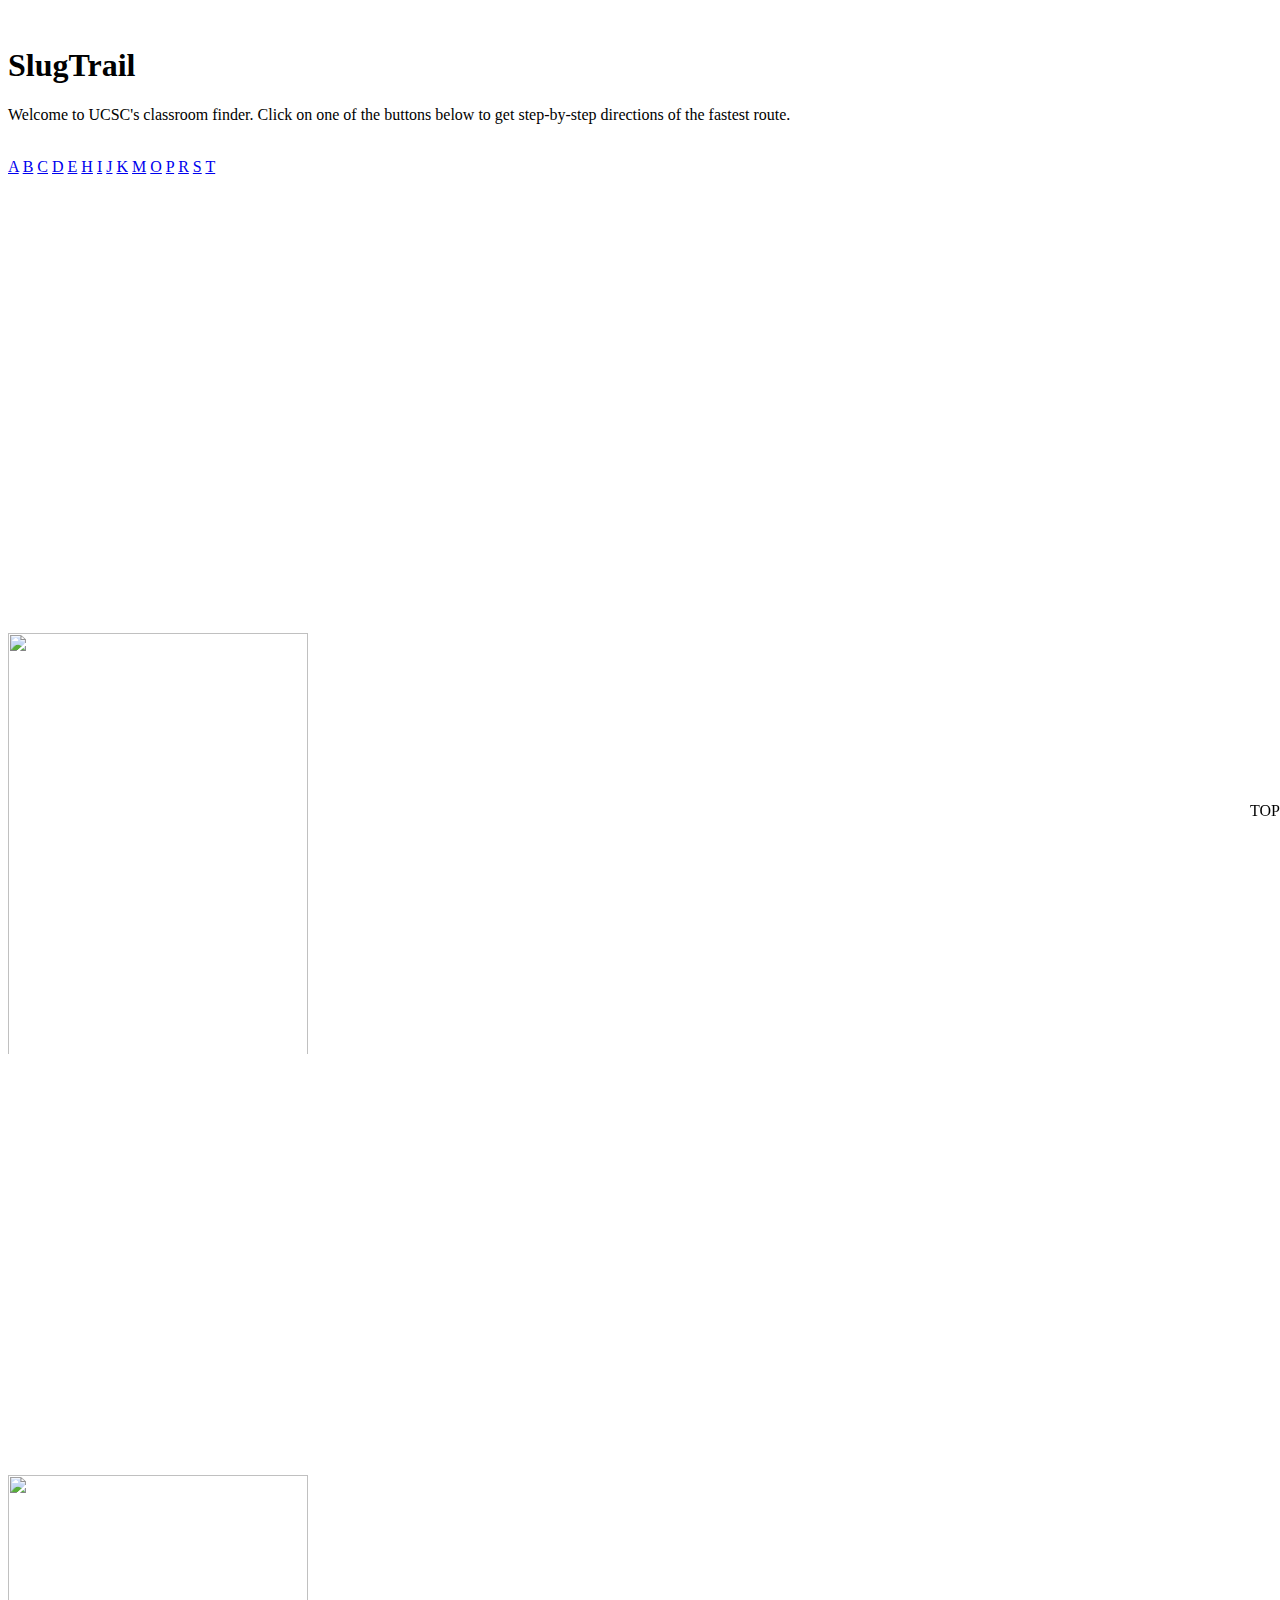
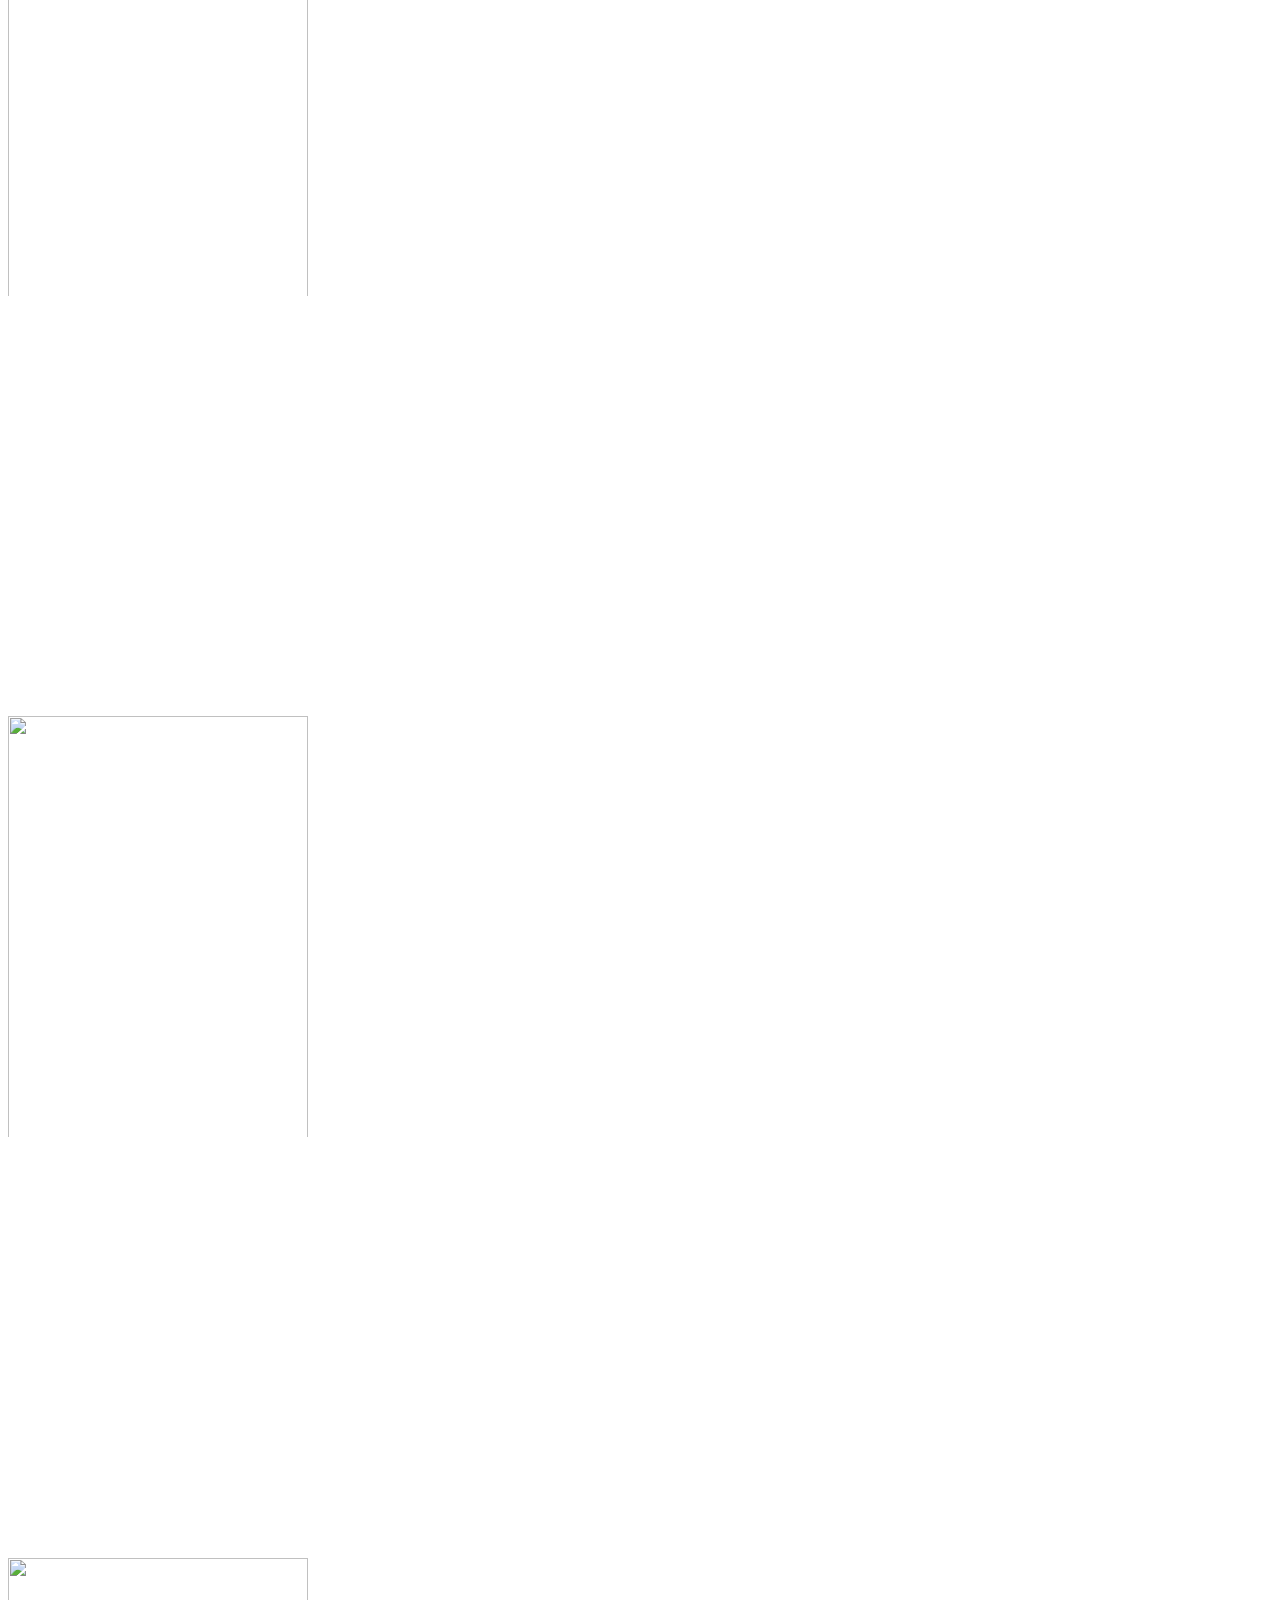
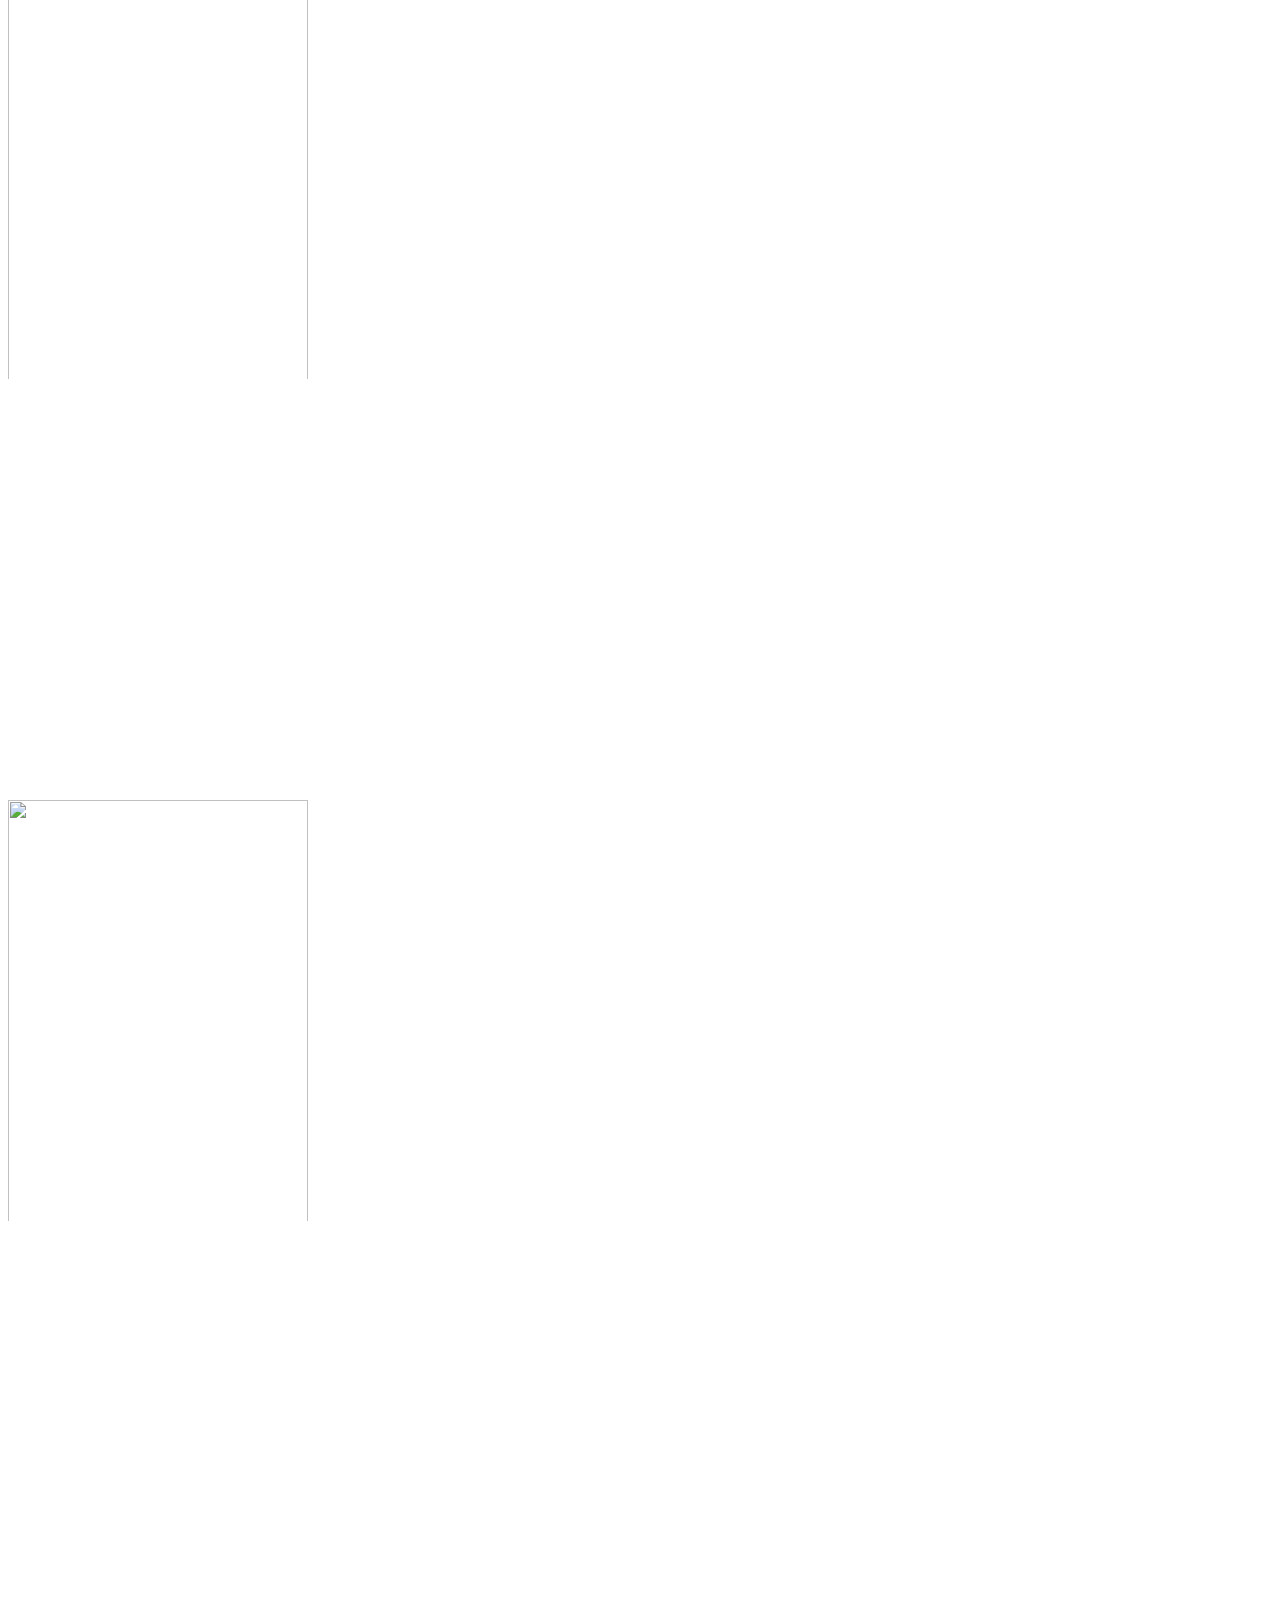
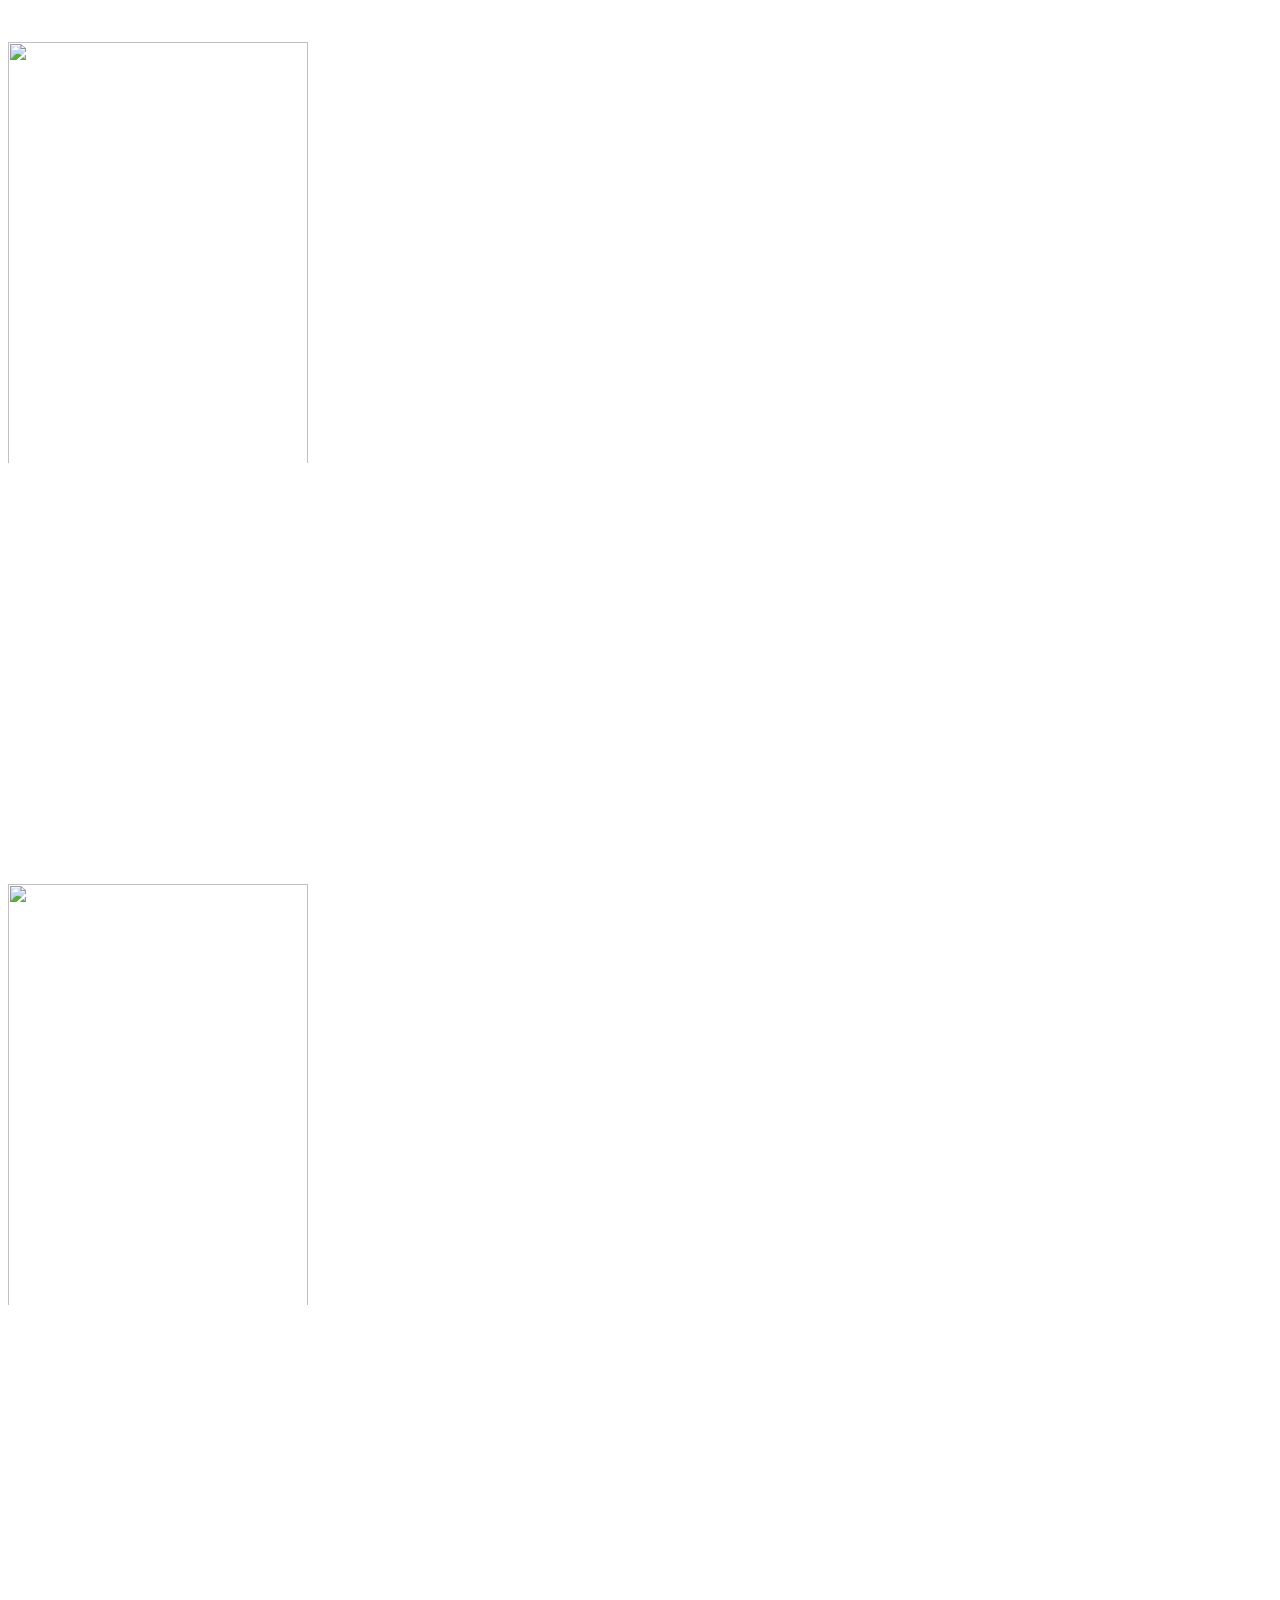
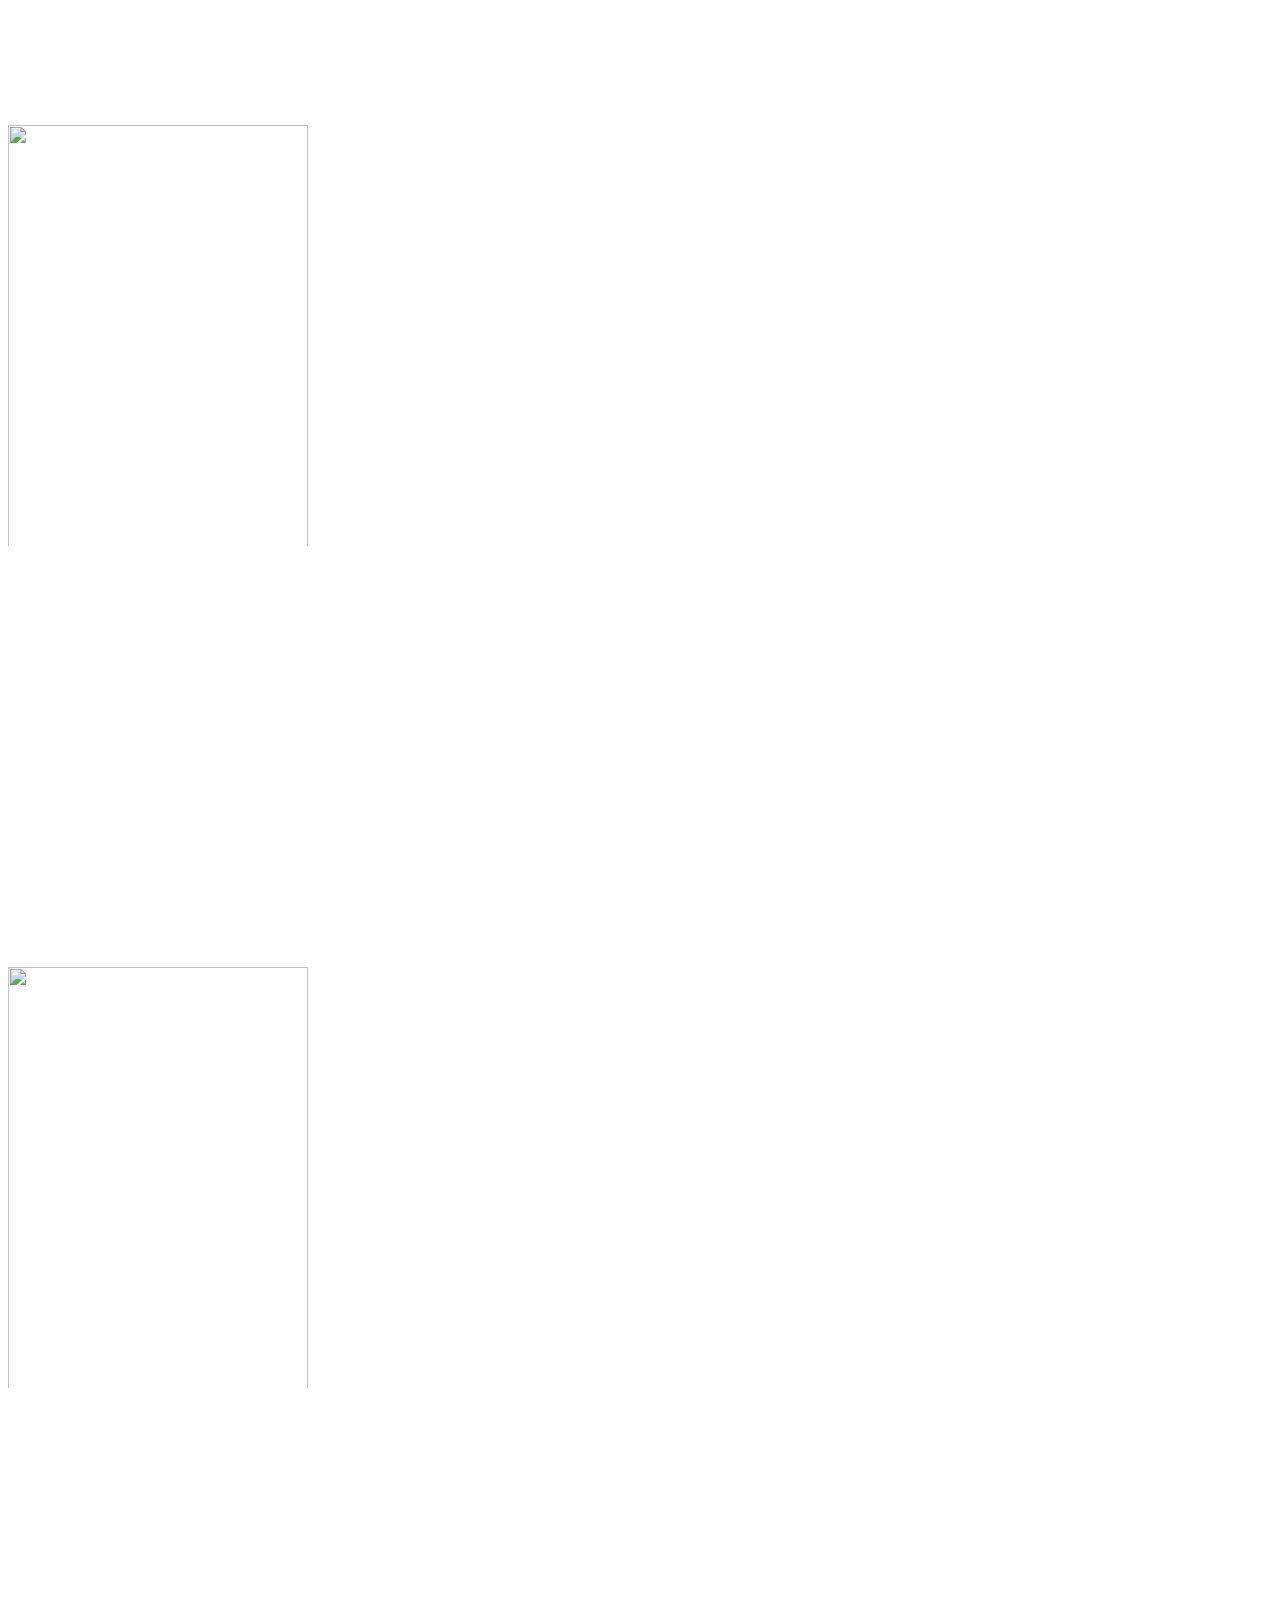
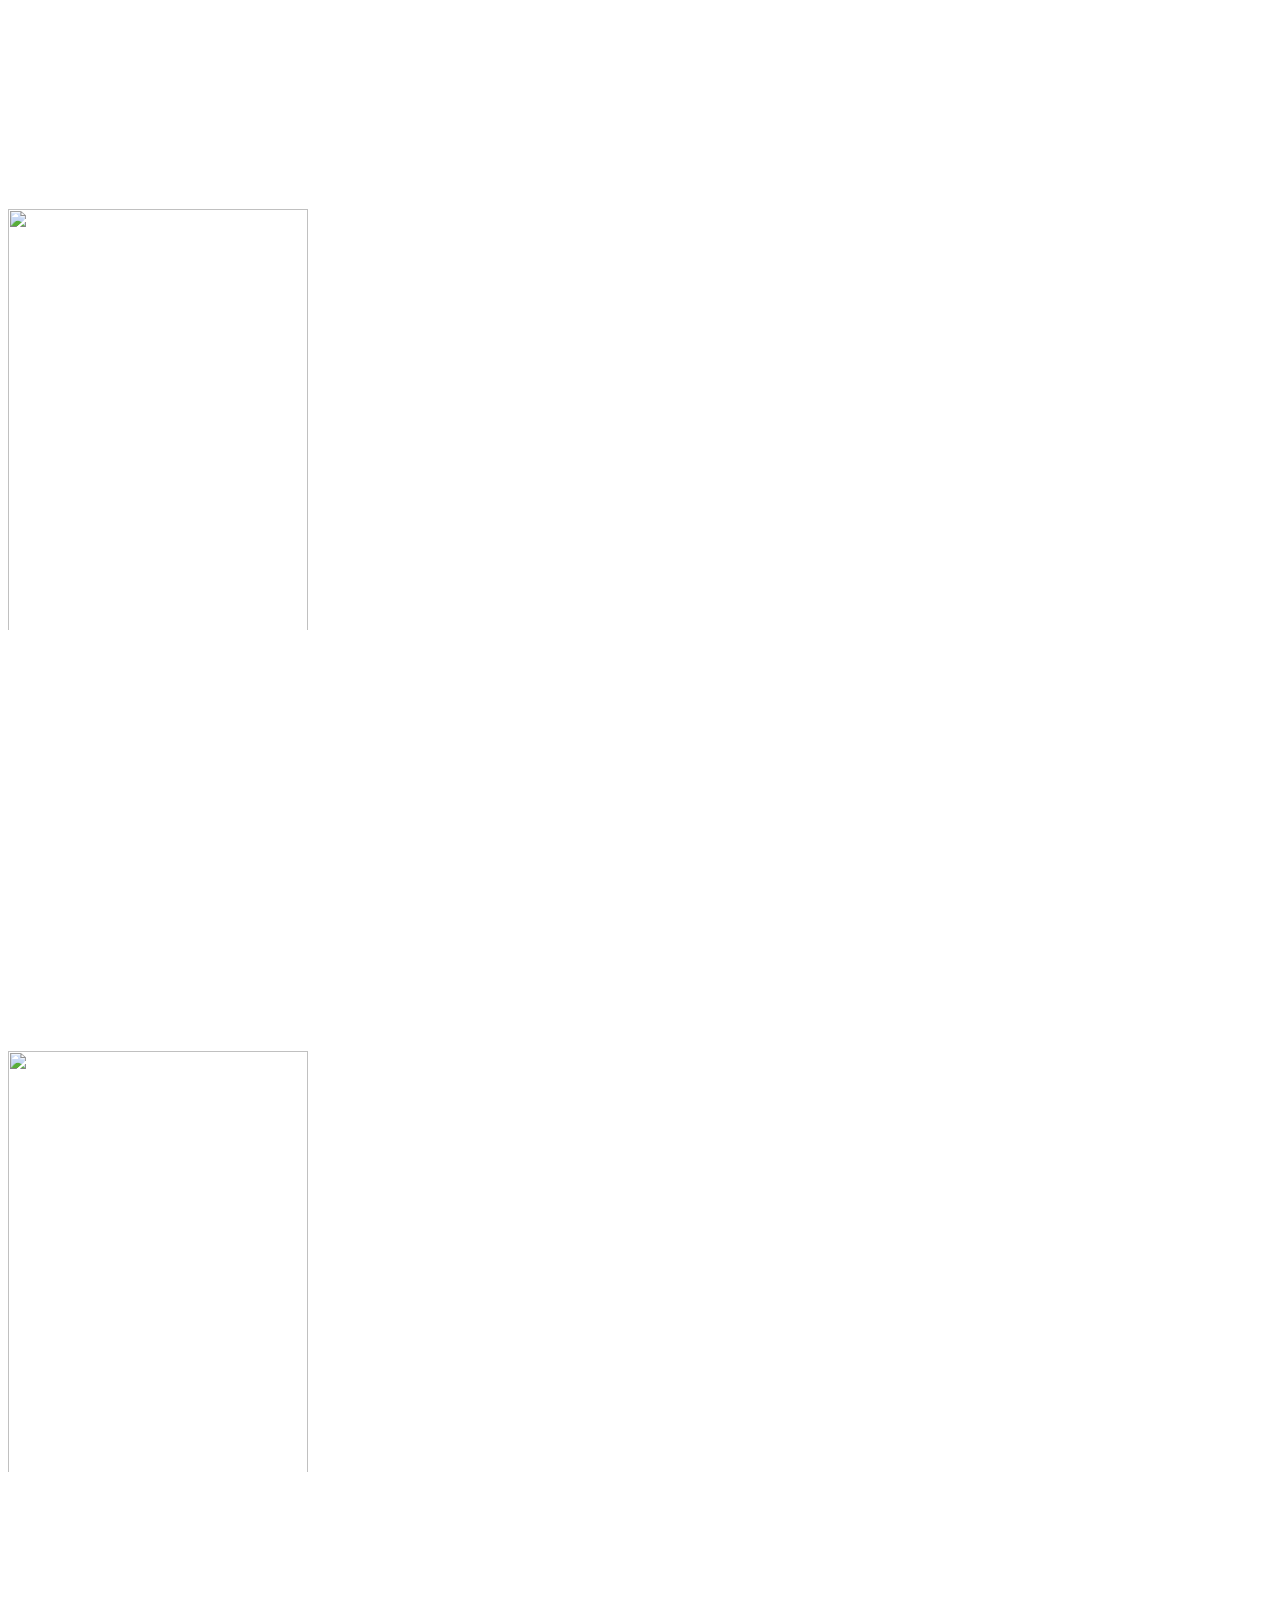
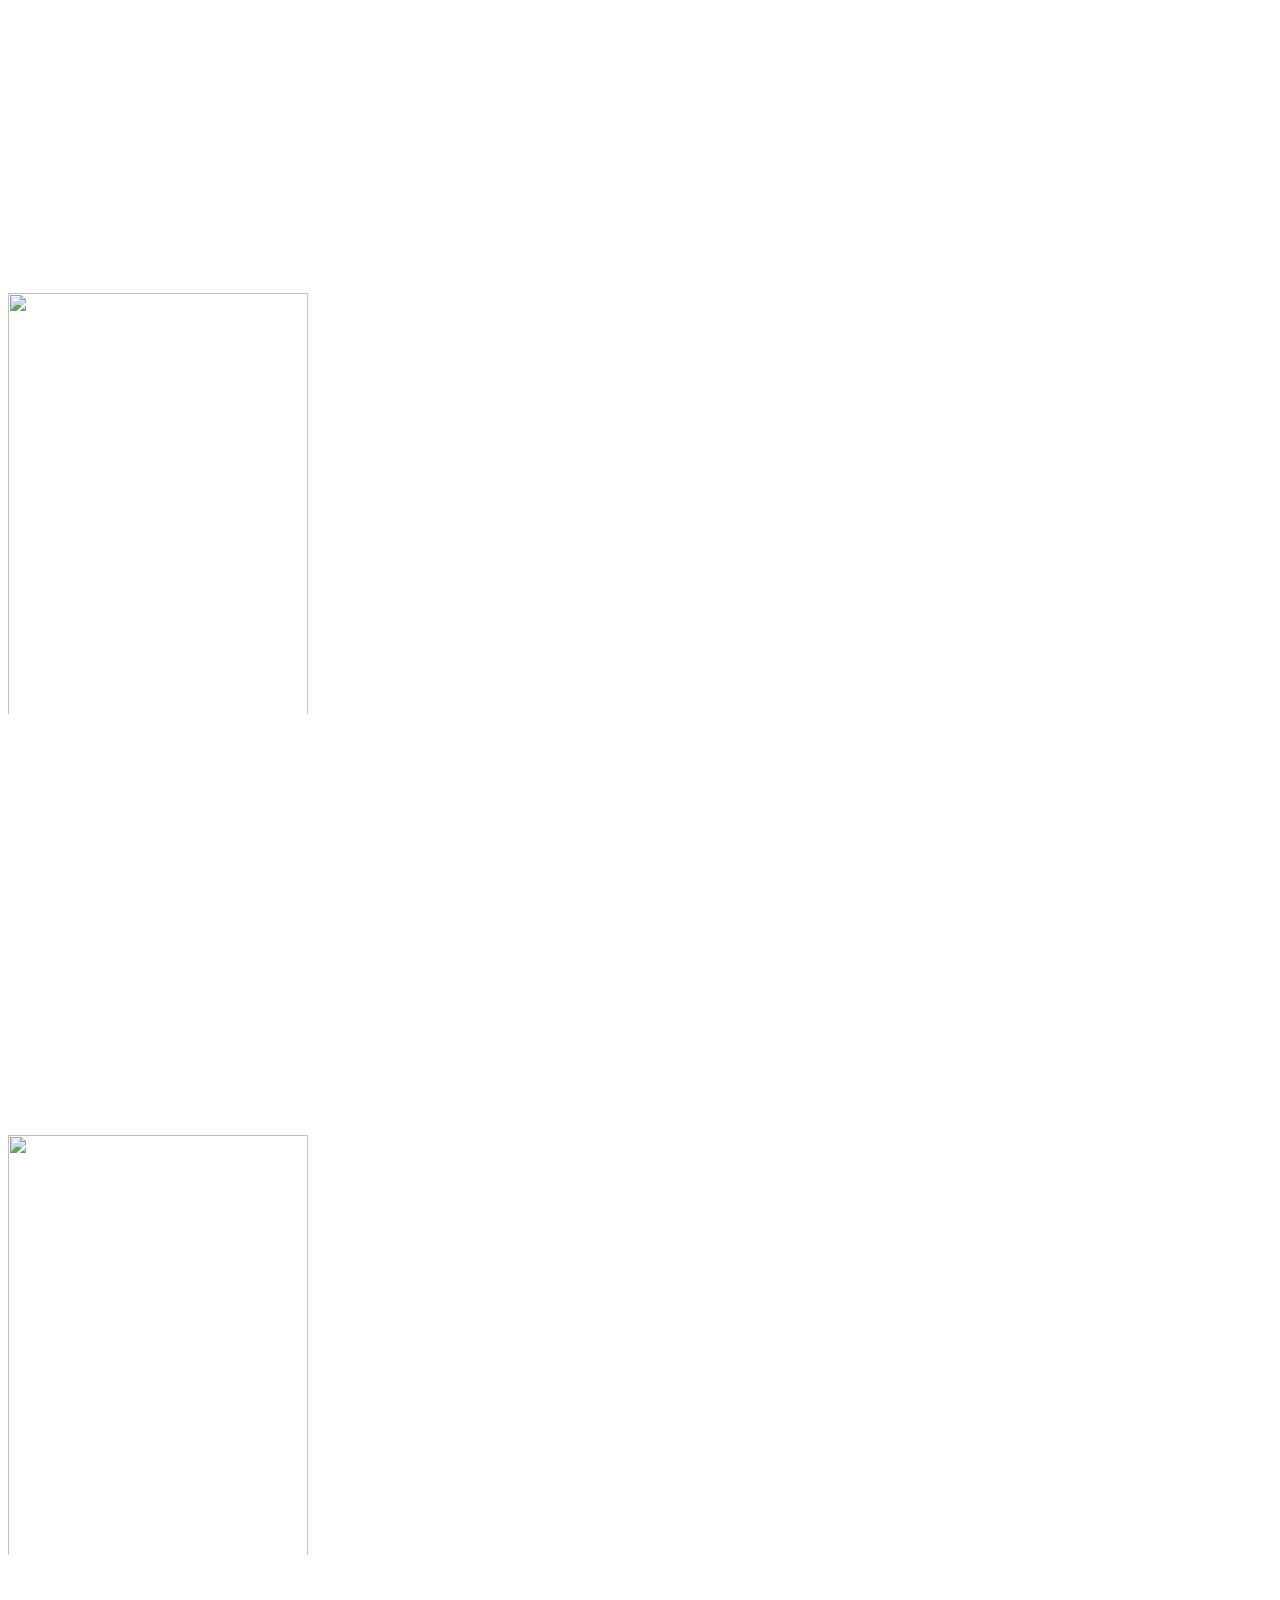
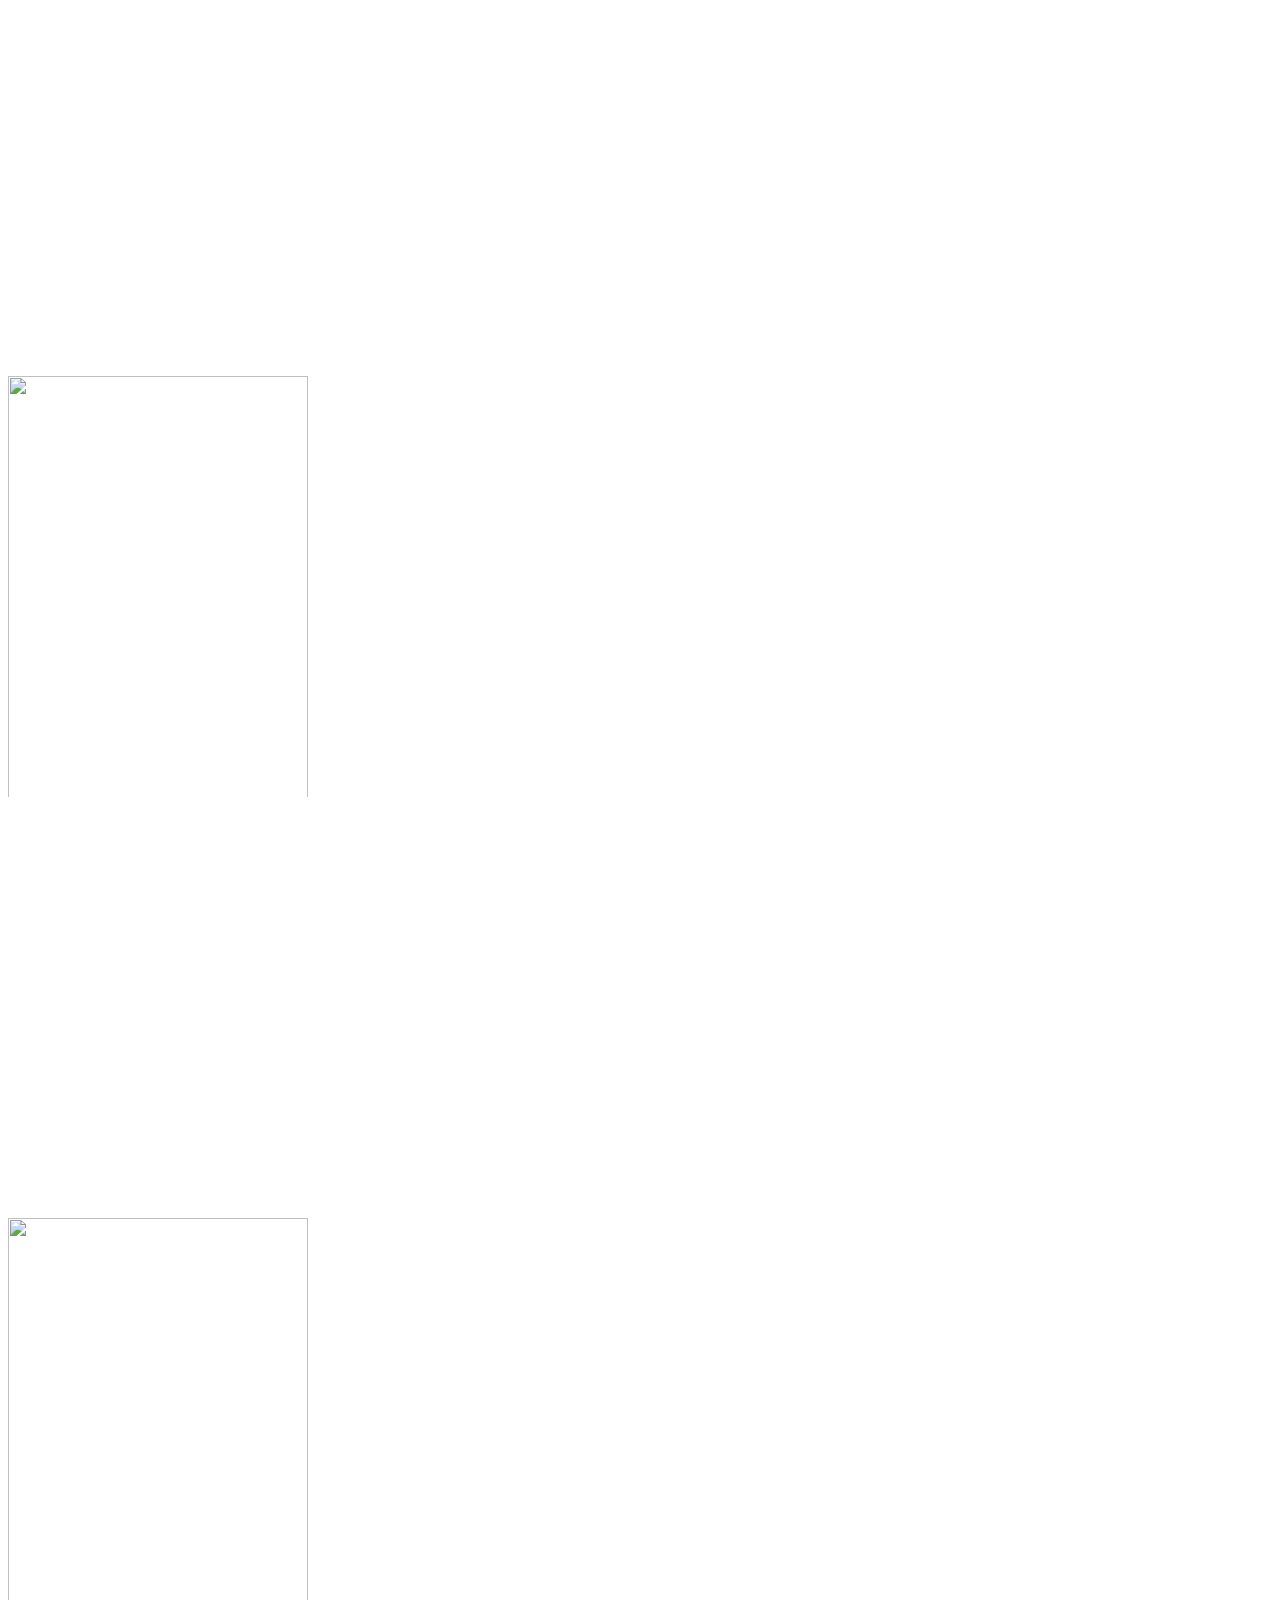
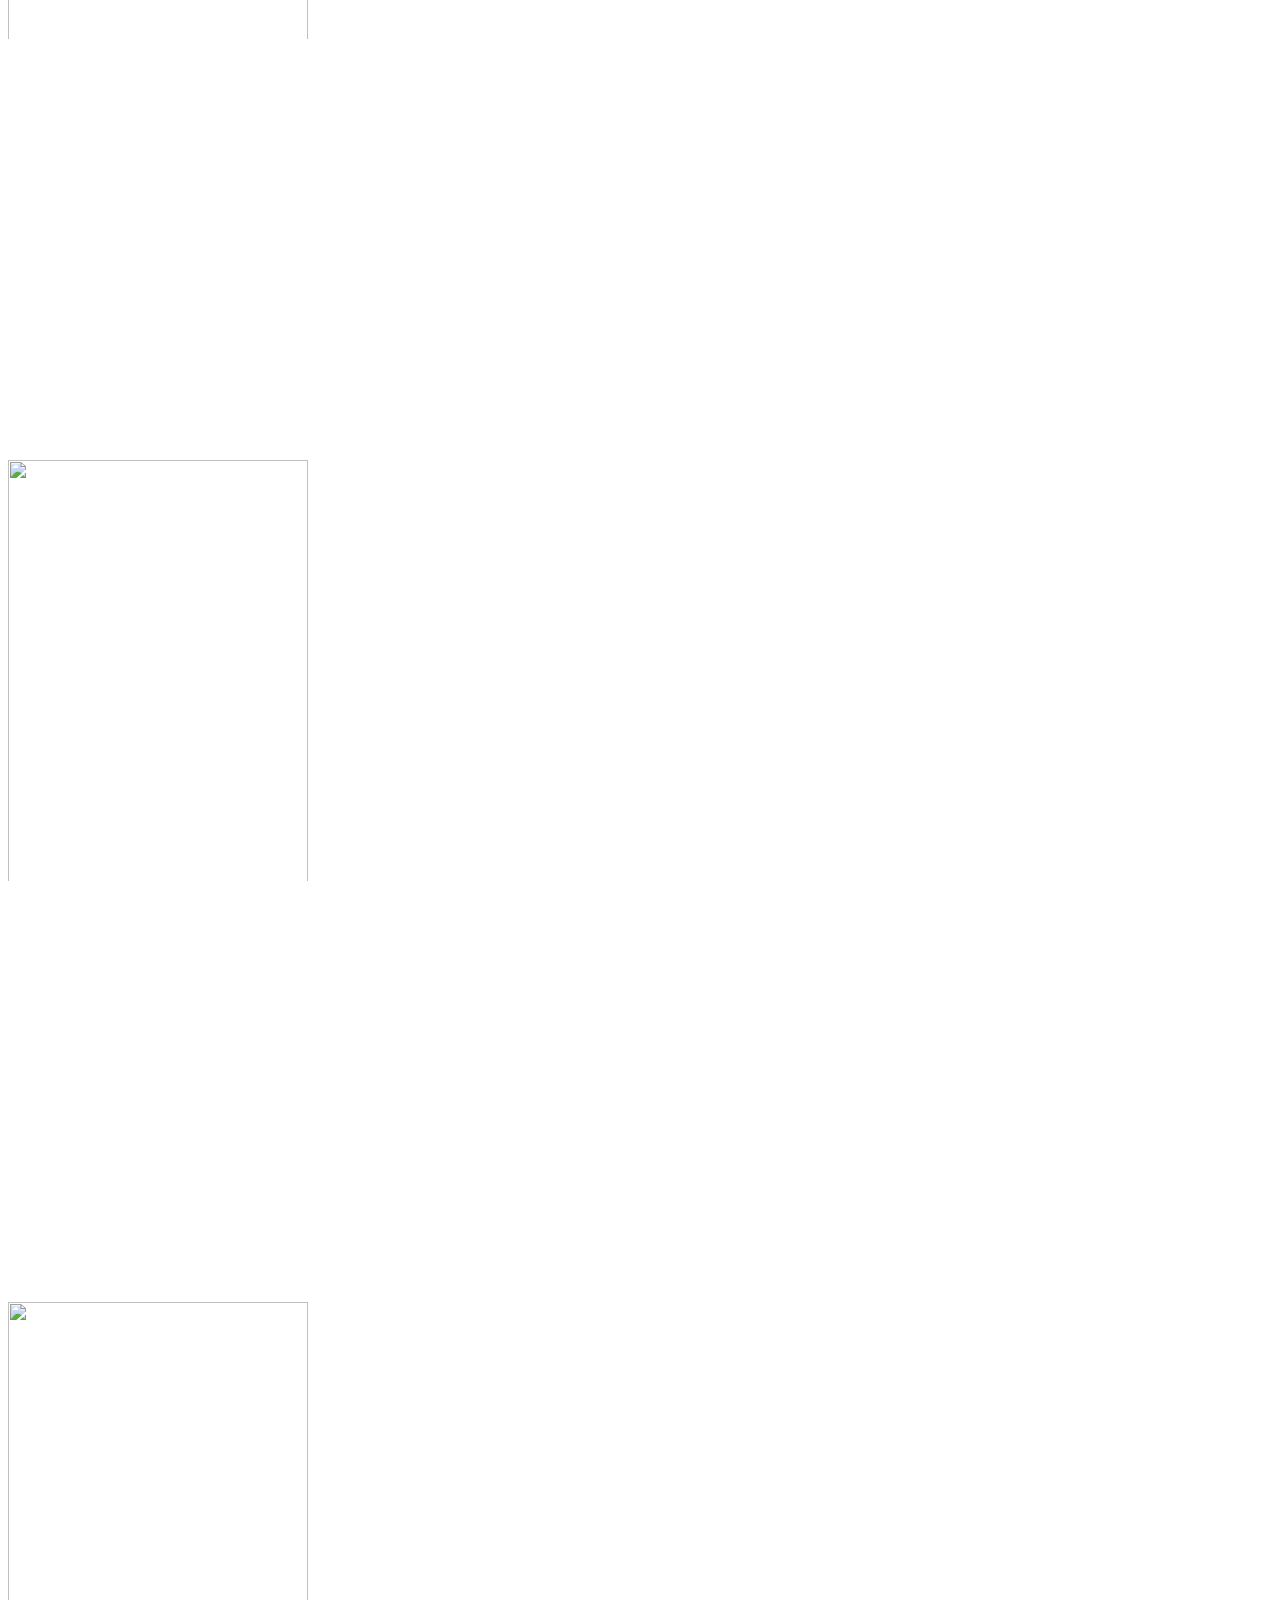
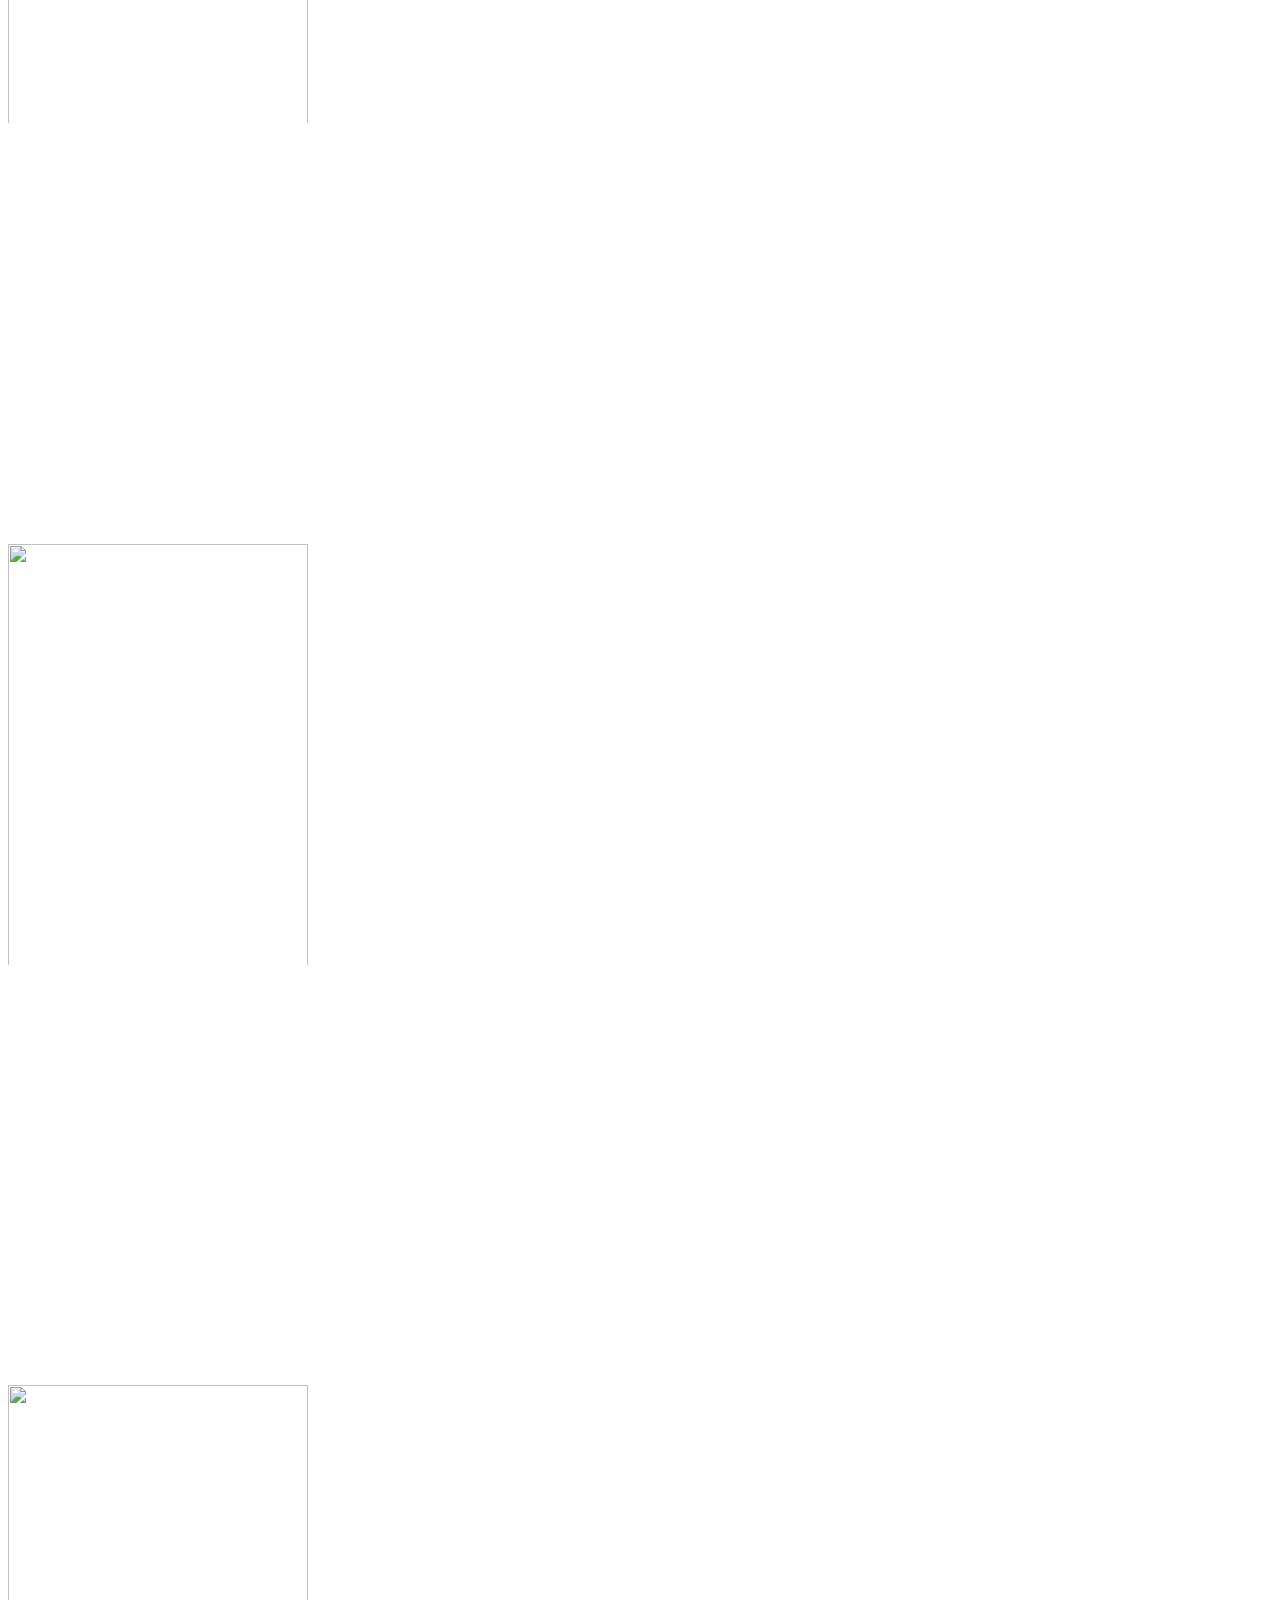
==== Code/index.html @ 0ca3f4ad "Rename index.html to Code/index.html" ====
<html> 
    <head>
        <link rel="stylesheet" href="stupid.css" type="text/css" />        
        <title>SlugTrail</title>
        
        <style>
            #to-top{
                position:fixed;
                bottom: 5em;
                right: 0em;
            }
            .frame{
                height: auto;
                width: 300px;
                position: relative;
                padding-bottom: 66.6%;
                overflow: hidden;
            }
            
            img{
                position:absolute;
                top: 100%; bottom: 100%;
                margin: auto;
                width: 100%;
                height: auto;
            }
        </style>
    </head>
    
    <body>
        <div class="header">
            <br/>
        <div class="center"> <h1>SlugTrail</h1>
            <p class="center"> Welcome to UCSC's classroom finder. Click on one of the buttons
                below to get step-by-step directions of the fastest route.</p><br/> 
        </div>
            <div class ="border">
                <div class ="center padded">
            <a href="#A" class="btn yellow rounded">A</a> 
            <a href="#B" class="btn yellow rounded">B</a>
            <a href="#C" class="btn yellow rounded">C</a>
            <a href="#D" class="btn yellow rounded">D</a>
            <a href="#E" class="btn yellow rounded">E</a>
            <a href="#H" class="btn yellow rounded">H</a>
            <a href="#I" class="btn yellow rounded">I</a>
            <a href="#J" class="btn yellow rounded">J</a>
            <a href="#K" class="btn yellow rounded">K</a>
            <a href="#M" class="btn yellow rounded">M</a>
            <a href="#O" class="btn yellow rounded">O</a>
            <a href="#P" class="btn yellow rounded">P</a>
            <a href="#R" class="btn yellow rounded">R</a>
            <a href="#S" class="btn yellow rounded">S</a>
            <a href="#T" class="btn yellow rounded">T</a>
                </div>
            </div>
        </div>
        <br/><br/>
        
        
  </ul>
 
  
  <div class="center">
   <a name="A">
       <a class="btn blue rounded center" > <div class="frame"> <img src ="slugtrail-colleges and departments/arcenter.jpg"></div></a>
   <a name="B">
       <a class="btn blue rounded center" > <div class="frame"> <img src ="slugtrail-colleges and departments/baskinaud.jpg"></div></a>
       <a class="btn blue rounded center" > <div class="frame"> <img src ="slugtrail-colleges and departments/baytree.jpg"></div></a>
       <a class="btn blue rounded center" > <div class="frame"> <img src ="slugtrail-colleges and departments/biomedical.jpg"></div> </a>
   <a name="C">
       <a class="btn blue rounded center" > <div class="frame"> <img src ="slugtrail-colleges and departments/clarkkerrhall.jpg"></div></a>
       <a class="btn blue rounded center" >  <div class="frame"><img src ="slugtrail-colleges and departments/classroomunit.jpg"></div></a>
       <a class="btn blue rounded center" >  <div class="frame"><img src ="slugtrail-colleges and departments/cowell.jpg"></div></a>
       <a class="btn blue rounded center" >  <div class="frame"><img src ="slugtrail-colleges and departments/crown.jpg"></div></a>
   <a name="D">
       <a class="btn blue rounded center" >  <div class="frame"><img src ="slugtrail-colleges and departments/UCSC_DARC.jpg"></div></a>
   <a name="E">
       <a class="btn blue rounded center" >  <div class="frame"><img src ="slugtrail-colleges and departments/E2.jpg"></div></a>
       <a class="btn blue rounded center" >  <div class="frame"><img src ="slugtrail-colleges and departments/earthandmarine.jpg"></div></a>
       <a class="btn blue rounded center" >  <div class="frame"><img src ="slugtrail-colleges and departments/elenabaskin.jpg"></div></a>
   <a name="H">
       <a class="btn blue rounded center" > <div class="frame"> <img src ="slugtrail-colleges and departments/UCSC-Humanities.jpg"></div></a>
   <a name="I">
       <a class="btn blue rounded center" >  <div class="frame"><img src ="slugtrail-colleges and departments/interdisciplinary.jpg" ></div></a>
   <a name="J">
   <a name="K">
       <a class="btn blue rounded center" href="kresge.html" > <div class="frame"><img src ="slugtrail-colleges and departments/kresge.jpg"></div></a>
   <a name="M">
       <a class="btn blue rounded center" > <div class="frame"><img src ="slugtrail-colleges and departments/mchenry.jpg"></div></a>
       <a class="btn blue rounded center" > <div class="frame"> <img src ="slugtrail-colleges and departments/merrill.jpg"></div></a>
       <a class="btn blue rounded center" >  <div class="frame"><img src ="slugtrail-colleges and departments/mediatheater.jpg"></div></a>
       <a class="btn blue rounded center" >  <div class="frame"><img src ="slugtrail-colleges and departments/musiccenter.jpg"></div></a>
   <a name="O">
       <a class="btn blue rounded center" href="Oakes.html" > <div class="frame"><img src ="slugtrail-colleges and departments/oakes.jpg"></div></a>  
       <a class="btn blue rounded center" >  <div class="frame"><img src ="slugtrail-colleges and departments/opersmulti.jpg"></div></a>
   <a name ="P">
       <a class="btn blue rounded center" >  <div class="frame"><img src ="slugtrail-colleges and departments/physicalsciences.jpg"></div></a>
       <a class="btn blue rounded center" >  <div class="frame"><img src ="slugtrail-colleges and departments/porter.jpg"></div></a>
   <a name="R">
       <a class="btn blue rounded center" >  <div class="frame"><img src ="slugtrail-colleges and departments/rachelcarson.jpg"></div></a>
   <a name="S">
       <a class="btn blue rounded center" >  <div class="frame"><img src ="slugtrail-colleges and departments/sinsheimer.jpg"></div></a>
       <a class="btn blue rounded center" >  <div class="frame"><img src ="slugtrail-colleges and departments/socsci.jpg"></div></a>
       <a class="btn blue rounded center" >  <div class="frame"><img src ="slugtrail-colleges and departments/stevenson.jpg"></div></a>
   <a name="T">
       <a class="btn blue rounded center" >  <div class="frame"><img src ="slugtrail-colleges and departments/theaterarts.jpg"></div></a>
       <a class="btn blue rounded center" >  <div class="frame"><img src ="slugtrail-colleges and departments/thimannlab.jpg"></div></a>
       <a class="btn blue rounded center" >  <div class="frame"><img src ="slugtrail-colleges and departments/thimannlecture.jpg"></div></a>
  <a class="btn white padded" id="to-top" onclick="goTop()"><i class ="fa fa-angle-double-up fa-5x"></i>TOP</a>
   </div>
 
      
  
  <script>
      function goTop(){
          scroll(0,0);
      }
  </script>
   
    </body>

</html>
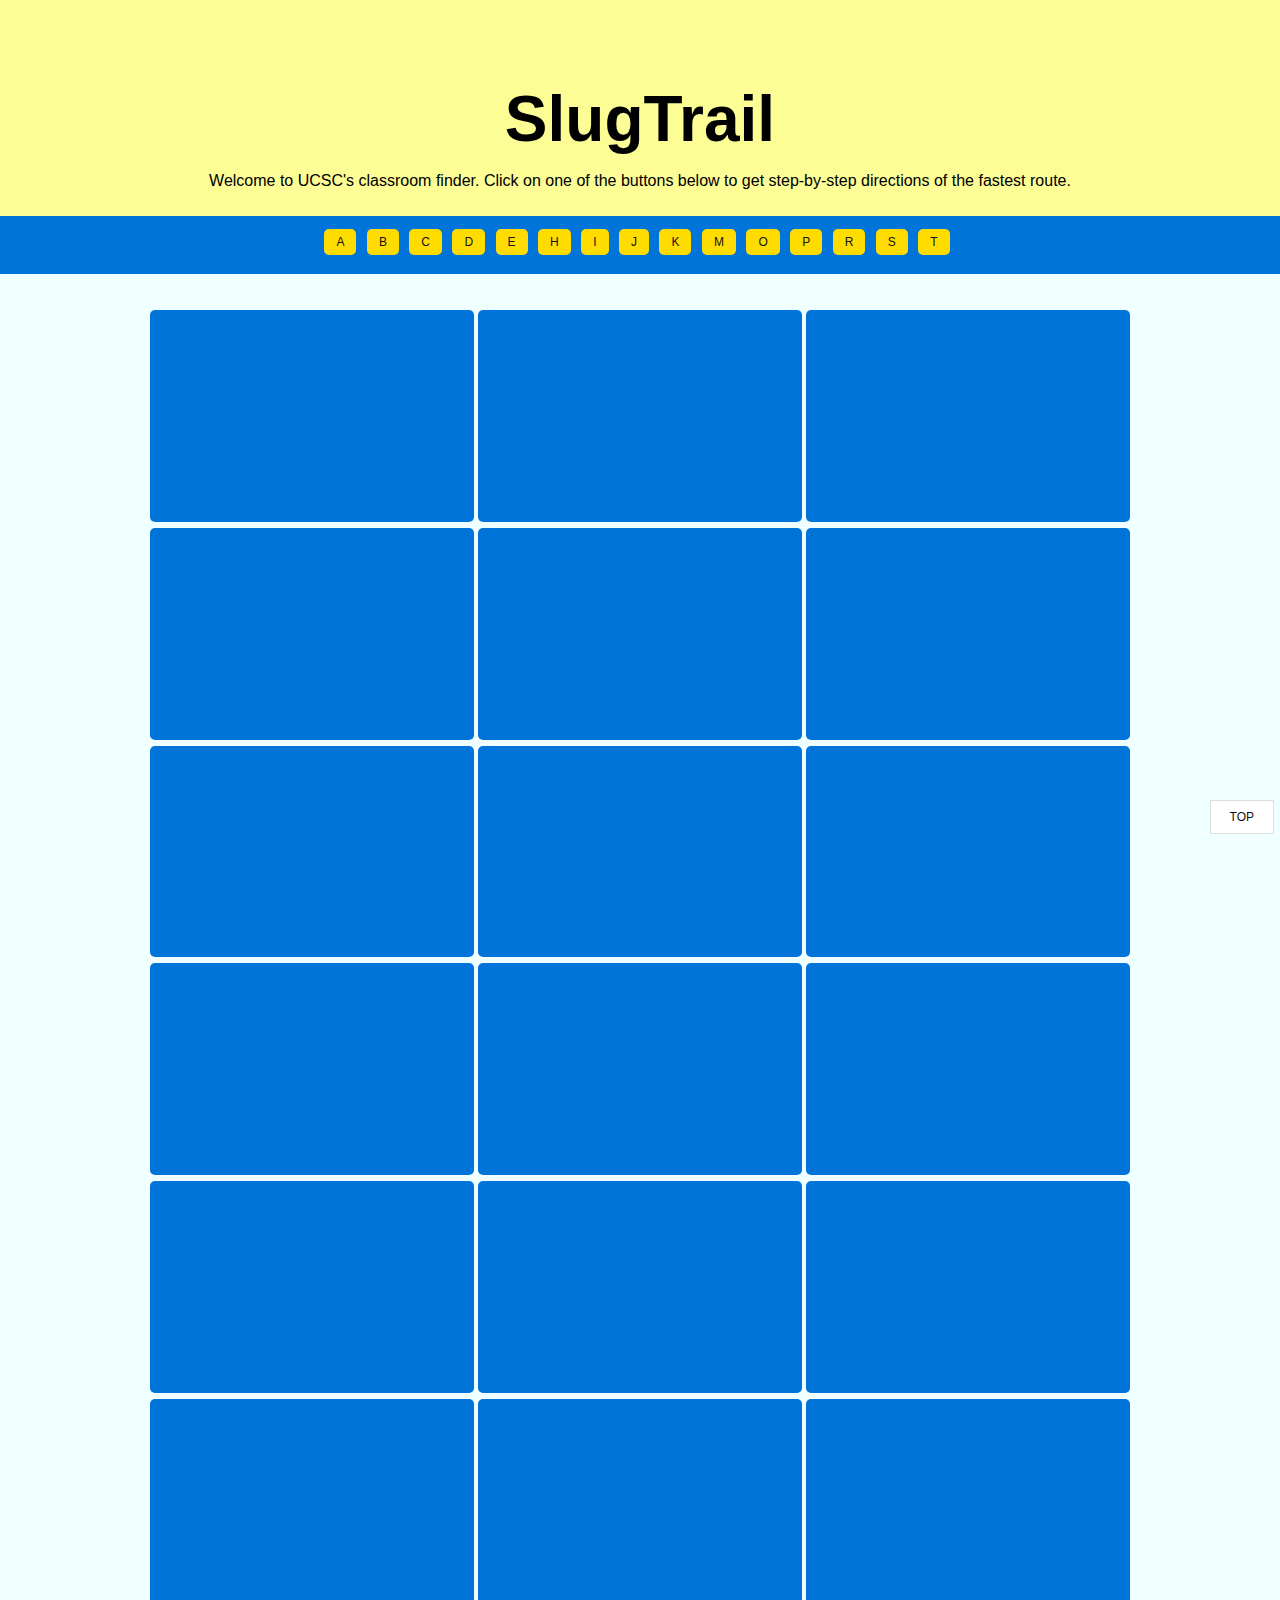
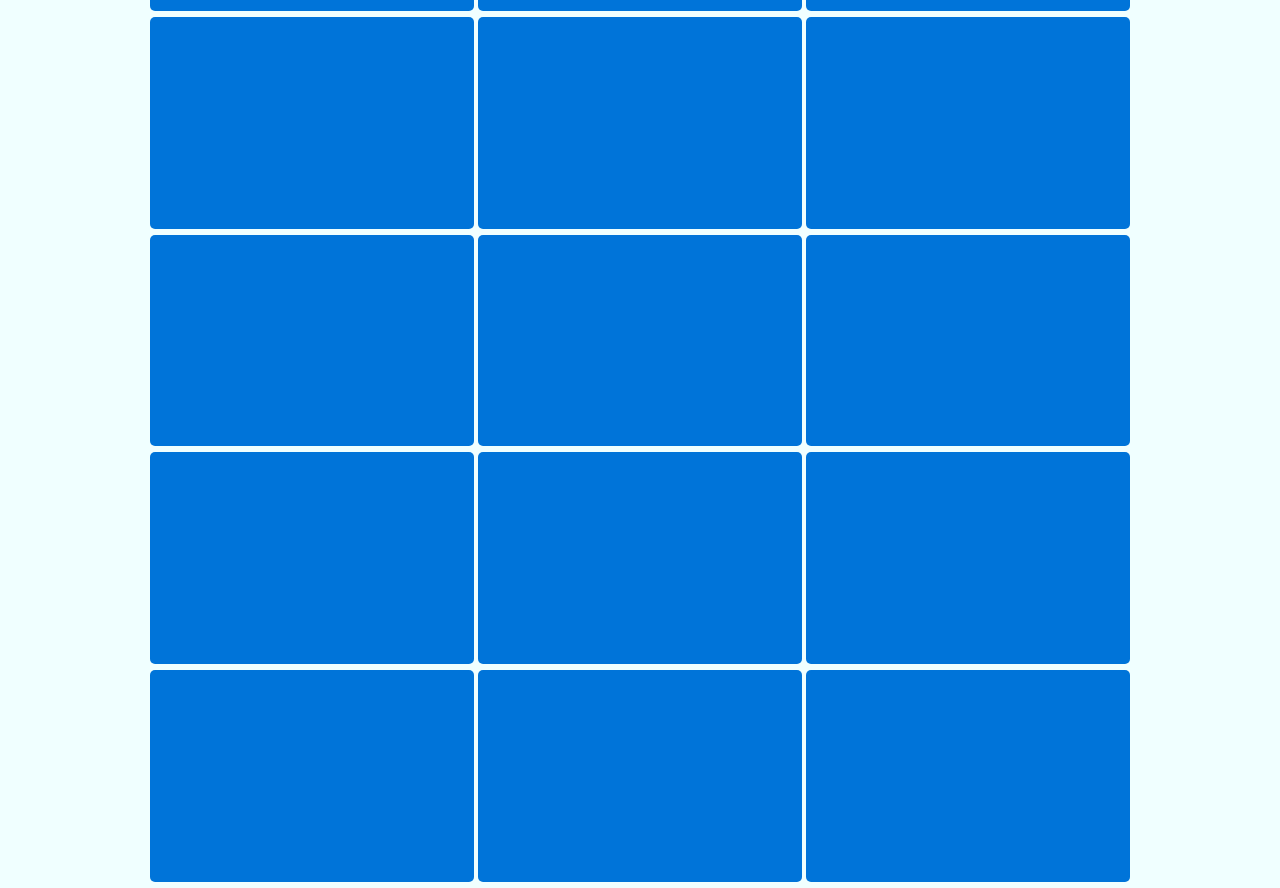
==== commit c62982b0: "Add files via upload" ====
--- a/Code/index.html
+++ b/Code/index.html
@@ -1,6 +1,9 @@
+<!DOCTYPE html>
+<!--HOME PAGE-->
+
 <html> 
     <head>
-        <link rel="stylesheet" href="stupid.css" type="text/css" />        
+        <link rel="stylesheet" href="index.css" type="text/css" />        
         <title>SlugTrail</title>
         
         <style>
@@ -9,6 +12,8 @@
                 bottom: 5em;
                 right: 0em;
             }
+            
+            
             .frame{
                 height: auto;
                 width: 300px;
@@ -16,6 +21,7 @@
                 padding-bottom: 66.6%;
                 overflow: hidden;
             }
+            
             
             img{
                 position:absolute;
@@ -25,6 +31,7 @@
                 height: auto;
             }
         </style>
+        
     </head>
     
     <body>
@@ -36,6 +43,8 @@
         </div>
             <div class ="border">
                 <div class ="center padded">
+                    
+            <!--creates link to the letters to jump to colleges by name-->
             <a href="#A" class="btn yellow rounded">A</a> 
             <a href="#B" class="btn yellow rounded">B</a>
             <a href="#C" class="btn yellow rounded">C</a>
@@ -56,67 +65,65 @@
         </div>
         <br/><br/>
         
-        
-  </ul>
- 
-  
-  <div class="center">
+   <!--displays all colleges and department images as buttons in lexicographical
+   order and provides anchor points for the menu to jump to-->
+   <div class="center">
    <a name="A">
-       <a class="btn blue rounded center" > <div class="frame"> <img src ="slugtrail-colleges and departments/arcenter.jpg"></div></a>
+       <a class="btn blue rounded center" > <div class="frame"> <img src ="slugtrail-colleges_and_departments/arcenter.jpg"></div></a>
    <a name="B">
-       <a class="btn blue rounded center" > <div class="frame"> <img src ="slugtrail-colleges and departments/baskinaud.jpg"></div></a>
-       <a class="btn blue rounded center" > <div class="frame"> <img src ="slugtrail-colleges and departments/baytree.jpg"></div></a>
-       <a class="btn blue rounded center" > <div class="frame"> <img src ="slugtrail-colleges and departments/biomedical.jpg"></div> </a>
+       <a class="btn blue rounded center" > <div class="frame"> <img src ="slugtrail-colleges_and_departments/baskinaud.jpg"></div></a>
+       <a class="btn blue rounded center" > <div class="frame"> <img src ="slugtrail-colleges_and_departments/baytree.jpg"></div></a>
+       <a class="btn blue rounded center" > <div class="frame"> <img src ="slugtrail-colleges_and_departments/biomedical.jpg"></div> </a>
    <a name="C">
-       <a class="btn blue rounded center" > <div class="frame"> <img src ="slugtrail-colleges and departments/clarkkerrhall.jpg"></div></a>
-       <a class="btn blue rounded center" >  <div class="frame"><img src ="slugtrail-colleges and departments/classroomunit.jpg"></div></a>
-       <a class="btn blue rounded center" >  <div class="frame"><img src ="slugtrail-colleges and departments/cowell.jpg"></div></a>
-       <a class="btn blue rounded center" >  <div class="frame"><img src ="slugtrail-colleges and departments/crown.jpg"></div></a>
+       <a class="btn blue rounded center" > <div class="frame"> <img src ="slugtrail-colleges_and_departments/clarkkerrhall.jpg"></div></a>
+       <a class="btn blue rounded center" >  <div class="frame"><img src ="slugtrail-colleges_and_departments/classroomunit.jpg"></div></a>
+       <a class="btn blue rounded center" href="Cowell.html" >  <div class="frame"><img src ="slugtrail-colleges_and_departments/cowell.jpg"></div></a>
+       <a class="btn blue rounded center" >  <div class="frame"><img src ="slugtrail-colleges_and_departments/crown.jpg"></div></a>
    <a name="D">
-       <a class="btn blue rounded center" >  <div class="frame"><img src ="slugtrail-colleges and departments/UCSC_DARC.jpg"></div></a>
+       <a class="btn blue rounded center" >  <div class="frame"><img src ="slugtrail-colleges_and_departments/UCSC_DARC.jpg"></div></a>
    <a name="E">
-       <a class="btn blue rounded center" >  <div class="frame"><img src ="slugtrail-colleges and departments/E2.jpg"></div></a>
-       <a class="btn blue rounded center" >  <div class="frame"><img src ="slugtrail-colleges and departments/earthandmarine.jpg"></div></a>
-       <a class="btn blue rounded center" >  <div class="frame"><img src ="slugtrail-colleges and departments/elenabaskin.jpg"></div></a>
+       <a class="btn blue rounded center" >  <div class="frame"><img src ="slugtrail-colleges_and_departments/E2.jpg"></div></a>
+       <a class="btn blue rounded center" >  <div class="frame"><img src ="slugtrail-colleges_and_departments/earthandmarine.jpg"></div></a>
+       <a class="btn blue rounded center" >  <div class="frame"><img src ="slugtrail-colleges_and_departments/elenabaskin.jpg"></div></a>
    <a name="H">
-       <a class="btn blue rounded center" > <div class="frame"> <img src ="slugtrail-colleges and departments/UCSC-Humanities.jpg"></div></a>
+       <a class="btn blue rounded center" > <div class="frame"> <img src ="slugtrail-colleges_and_departments/UCSC-Humanities.jpg"></div></a>
    <a name="I">
-       <a class="btn blue rounded center" >  <div class="frame"><img src ="slugtrail-colleges and departments/interdisciplinary.jpg" ></div></a>
+       <a class="btn blue rounded center" >  <div class="frame"><img src ="slugtrail-colleges_and_departments/interdisciplinary.jpg" ></div></a>
    <a name="J">
    <a name="K">
-       <a class="btn blue rounded center" href="kresge.html" > <div class="frame"><img src ="slugtrail-colleges and departments/kresge.jpg"></div></a>
+       <a class="btn blue rounded center" href="kresge.html" > <div class="frame"><img src ="slugtrail-colleges_and_departments/kresge.jpg"></div></a>
    <a name="M">
-       <a class="btn blue rounded center" > <div class="frame"><img src ="slugtrail-colleges and departments/mchenry.jpg"></div></a>
-       <a class="btn blue rounded center" > <div class="frame"> <img src ="slugtrail-colleges and departments/merrill.jpg"></div></a>
-       <a class="btn blue rounded center" >  <div class="frame"><img src ="slugtrail-colleges and departments/mediatheater.jpg"></div></a>
-       <a class="btn blue rounded center" >  <div class="frame"><img src ="slugtrail-colleges and departments/musiccenter.jpg"></div></a>
+       <a class="btn blue rounded center" > <div class="frame"><img src ="slugtrail-colleges_and_departments/mchenry.jpg"></div></a>
+       <a class="btn blue rounded center" > <div class="frame"> <img src ="slugtrail-colleges_and_departments/merrill.jpg"></div></a>
+       <a class="btn blue rounded center" >  <div class="frame"><img src ="slugtrail-colleges_and_departments/mediatheater.jpg"></div></a>
+       <a class="btn blue rounded center" >  <div class="frame"><img src ="slugtrail-colleges_and_departments/musiccenter.jpg"></div></a>
    <a name="O">
-       <a class="btn blue rounded center" href="Oakes.html" > <div class="frame"><img src ="slugtrail-colleges and departments/oakes.jpg"></div></a>  
-       <a class="btn blue rounded center" >  <div class="frame"><img src ="slugtrail-colleges and departments/opersmulti.jpg"></div></a>
+       <a class="btn blue rounded center" href="Oakes.html" > <div class="frame"><img src ="slugtrail-colleges_and_departments/oakes.jpg"></div></a>  
+       <a class="btn blue rounded center" >  <div class="frame"><img src ="slugtrail-colleges_and_departments/opersmulti.jpg"></div></a>
    <a name ="P">
-       <a class="btn blue rounded center" >  <div class="frame"><img src ="slugtrail-colleges and departments/physicalsciences.jpg"></div></a>
-       <a class="btn blue rounded center" >  <div class="frame"><img src ="slugtrail-colleges and departments/porter.jpg"></div></a>
+       <a class="btn blue rounded center" >  <div class="frame"><img src ="slugtrail-colleges_and_departments/physicalsciences.jpg"></div></a>
+       <a class="btn blue rounded center" >  <div class="frame"><img src ="slugtrail-colleges_and_departments/porter.jpg"></div></a>
    <a name="R">
-       <a class="btn blue rounded center" >  <div class="frame"><img src ="slugtrail-colleges and departments/rachelcarson.jpg"></div></a>
+       <a class="btn blue rounded center" >  <div class="frame"><img src ="slugtrail-colleges_and_departments/rachelcarson.jpg"></div></a>
    <a name="S">
-       <a class="btn blue rounded center" >  <div class="frame"><img src ="slugtrail-colleges and departments/sinsheimer.jpg"></div></a>
-       <a class="btn blue rounded center" >  <div class="frame"><img src ="slugtrail-colleges and departments/socsci.jpg"></div></a>
-       <a class="btn blue rounded center" >  <div class="frame"><img src ="slugtrail-colleges and departments/stevenson.jpg"></div></a>
+       <a class="btn blue rounded center" >  <div class="frame"><img src ="slugtrail-colleges_and_departments/sinsheimer.jpg"></div></a>
+       <a class="btn blue rounded center" >  <div class="frame"><img src ="slugtrail-colleges_and_departments/socsci.jpg"></div></a>
+       <a class="btn blue rounded center" >  <div class="frame"><img src ="slugtrail-colleges_and_departments/stevenson.jpg"></div></a>
    <a name="T">
-       <a class="btn blue rounded center" >  <div class="frame"><img src ="slugtrail-colleges and departments/theaterarts.jpg"></div></a>
-       <a class="btn blue rounded center" >  <div class="frame"><img src ="slugtrail-colleges and departments/thimannlab.jpg"></div></a>
-       <a class="btn blue rounded center" >  <div class="frame"><img src ="slugtrail-colleges and departments/thimannlecture.jpg"></div></a>
+       <a class="btn blue rounded center" >  <div class="frame"><img src ="slugtrail-colleges_and_departments/theaterarts.jpg"></div></a>
+       <a class="btn blue rounded center" >  <div class="frame"><img src ="slugtrail-colleges_and_departments/thimannlab.jpg"></div></a>
+       <a class="btn blue rounded center" >  <div class="frame"><img src ="slugtrail-colleges_and_departments/thimannlecture.jpg"></div></a>
   <a class="btn white padded" id="to-top" onclick="goTop()"><i class ="fa fa-angle-double-up fa-5x"></i>TOP</a>
-   </div>
+  </div>
  
       
-  
+  <!--function to bring user to top of page, used with TOP button-->
   <script>
       function goTop(){
           scroll(0,0);
       }
   </script>
    
-    </body>
+  </body>
 
-</html>
+</html>--- a/Code/index.css
+++ b/Code/index.css
@@ -0,0 +1,391 @@
+/************
+  Created by Massimo Di Pierro
+  Modified by team SlugTrail
+  License: BSD
+************/
+
+button.selected{
+    color: blue;
+    font-size: 90%;
+}
+.header {
+    background-color: #fdfd96;
+    padding: 0px;
+    margin: 0px;
+}
+.border {
+    border: 3px solid #0074d9;
+    background-color: #0074d9;
+}
+
+
+/*** basic styles ***/
+html {box-sizing:border-box;}
+*, *:after, *:before {border:0; margin:0; padding:0; box-sizing:inherit;}
+html, body {max-width: 100vw; overflow-x: hidden}
+body {font-family:"HelveticaNeue-Light", "Helvetica Neue Light", "Helvetica Neue", Helvetica, Arial, "Lucida Grande", sans-serif}
+body {background-color:azure}
+p, li {margin-bottom:0.5em}
+p {text-align:justify}
+label, strong {font-weight:bold}
+ul {list-style-type:none; padding-left:20px}
+a {text-decoration:none; color:#26a69a; white-space:nowrap}
+a:hover {cursor:pointer}
+h1,h2,h3,h4,h5,h6{font-weight:bold}
+h1{font-size:4em; margin:1.0em 0 0.25em 0}
+h2{font-size:2.4em; margin:0.9em 0 0.25em 0}
+h3{font-size:1.8em; margin:0.8em 0 0.25em 0}
+h4{font-size:1.6em; margin:0.7em 0 0.25em 0}
+h5{font-size:1.4em; margin:0.6em 0 0.25em 0}
+h6{font-size:1.2em; margin:0.5em 0 0.25em 0}
+table {border-collapse:collapse}
+tbody tr:hover {background-color:#fbf6d9}
+thead tr {background-color:#f1f1f1}
+tbody tr {border-bottom:2px solid #f1f1f1}
+td, th {padding: 5px; text-align: left; vertical-align:top}
+thead th {vertical-align:bottom}
+header, main, footer {display:block; with:100%} /* IE fix */
+
+@media all and (max-width:599px) {
+  h1{font-size:2em}
+  h2{font-size:1.8em}
+  h3{font-size:1.6em}
+  h4{font-size:1.4em}
+  h5{font-size:1.2em}
+  h6{font-size:1.0em}
+}
+
+/*** buttons ***/
+.btn, button, [type=button], [type=submit] {padding:0.5em 1em; margin:0 0.5em 0.5em 0; display:inline-block; background-color:#26a69a; color:white}
+.btn:hover, button:hover, [type=button]:hover, [type=submit]:hover {box-shadow:0 0 10px #666; text-decoration:none; cursor:pointer}
+.btn.small, table .btn {padding:0.25em 0.5em; font-size:0.8em}
+.btn.large {padding:1em 2em; font-size:1.2em}
+.oval {border-radius:50%}
+
+/*** helpers ***/
+.rounded {-moz-border-radius:5px; border-radius:5px}
+.padded {padding:10px 20px}
+.center {text-align:center; margin-left:auto; margin-right:auto}
+.center>div {text-align:left}
+.right {right:0; text-align:right}
+.middle div {vertical-align:middle}
+.bottom div {vertical-align:bottom}
+.xscroll {overflow-x:scroll !important}
+.yscroll {overflow-y:scroll !important}
+.nowrap {white-space:nowrap; overflow-x:hidden}
+.fill {width:100%}
+.lifted {box-shadow:5px 5px 10px #666}
+.relative {position:relative}
+.relative>div {position:absolute}
+.spaced {margin-bottom:20px; margin-top:20px}
+.hidden {display:none !important}
+
+/*** forms ***/
+input:not([type]), input:not([type=checkbox]):not([type=radio]):not([type=button]):not([type=submit]), [type=file]:before {outline:none; padding:0.5em 1em; margin:0.5px; border-bottom:1px solid #ddd; width:100%}
+textarea {width:100%; border:1px solid #ddd; padding:4px 8px; outline:none; outline:none}
+select {-webkit-appearance:none; outline:none; padding:0.5em 1em; border-radius:0; margin:0.5px; border-bottom:1px solid #ddd; width:100%;background-color:transparent}
+input, textarea, select, button, .btn {font-size:12px}
+input:not([type]):hover, input:not([type=checkbox]):not([type=radio]):not([type=button]):not([type=submit]):hover, select:hover, textarea:hover {background-color:#fbf6d9; transition:background-color 1s ease}
+input:invalid, input.error, textarea:invalid, textarea.error {background: #ffdfdf}
+
+/*** grid ***/
+.container {margin-right:-20px}
+.container>.quarter, .container>.half, .container>.third, .container>.twothirds, .container>.threequarters {display:inline-block; padding: 0 20px 0 0; vertical-align:top}
+.container>.fill{display: inline-block; padding-right: 20px; margin-right:-10px}
+.container img, .container video {max-width:100%}
+.max900 {margin-left:auto; margin-right:auto}
+
+@media all and (min-width:800px) {
+  .max900 {max-width:900px}
+  .quarter {width:25%; margin-right:-5px}
+  .half {width:50%; margin-right:-10px}
+  .third {width:33.33%; margin-right:-6.66px}
+  .twothirds {width:66.66%; margin-right:-13.33px}
+  .threequarters {width:75%; margin-right:-15px}
+}
+@media all and (min-width:600px) and (max-width:799px) {
+  .quarter.compressible {width:25%; margin-right:-5px}
+  .half.compressible {width:50%; margin-right:-10px}
+  .threequarters.compressible {width:75%; margin-right:-15px}
+  .quarter:not(.compressible), .half:not(.compressible), .threequarters:not(.compressible) {width:100%; margin-right:-20px}
+  .third {width:33.33%; margin-right:-6.66px}
+  .twothirds {width:66.66%; margin-right:-13.33px}
+  label.quarter:not(.compressible).right, label.half:not(.compressible).right, label.threequarters:not(.compressible).right   {float:left; text-align:left}
+}
+@media all and (max-width:599px) {  
+  .quarter:not(.compressible), .half:not(.compressible), .third:not(.compressible), .twothirds:not(.compressible), .threequarters:not(.compressible) {width:100%;}
+  label.quarter:not(.compressible).right, label.half:not(.compressible).right, label.threequarters:not(.compressible).right,
+  label.third:not(.compressible).right, label.twothirds:not(.compressible).right   {float:left; text-align:left}
+  .quarter.compressible {width:25%; margin-right:-5px}
+  .half.compressible {width:50%; margin-right:-10px}
+  .third.compressible {width:33.33%; margin-right:-6.66px}
+  .twothirds.compressible {width:66.66%; margin-right:-13.33px}
+  .threequarters.compressible {width:75%; margin-right:-15px}
+}
+
+/*** progress bar from http://codepen.io/holdencreative/details/pvxGxy  ***/
+.progress {
+  position:relative;
+  height:8px;
+  display:block;
+  background-color:#acece6;
+  background-clip:padding-box;
+  overflow:hidden;
+}
+.progress .determinate {
+  position:absolute;
+  background-color:inherit;
+  top:0;
+  bottom:0;
+  background-color:#26a69a;
+  transition:width .3s linear;
+}
+.progress .indeterminate {
+  background-color:#26a69a;
+}
+.progress .indeterminate:before {
+  content:'';
+  position:absolute;
+  background-color:inherit;
+  top:0;
+  left:0;
+  bottom:0;
+  will-change:left, right;
+  animation:indeterminate 2.1s cubic-bezier(0.65, 0.815, 0.735, 0.395) infinite;
+}
+.progress .indeterminate:after {
+  content:'';
+  position:absolute;
+  background-color:inherit;
+  top:0;
+  left:0;
+  bottom:0;
+  will-change:left, right;
+  animation:indeterminate-short 2.1s cubic-bezier(0.165, 0.84, 0.44, 1) infinite;
+  animation-delay:1.15s;
+}
+@-webkit-keyframes indeterminate {
+  0% {left:-35%; right:100%}
+  60% {left:100%; right:-90%}
+  100% {left:100%; right:-90%}
+}
+@-moz-keyframes indeterminate {
+  0% {left:-35%; right:100%}
+  60% {left:100%; right:-90%}
+  100% {left:100%; right:-90%}
+}
+@keyframes indeterminate {
+  0% {left:-35%; right:100%}
+  60% {left:100%; right:-90%}
+  100% {left:100%; right:-90%}
+}
+@-webkit-keyframes indeterminate-short {
+  0% {left:-200%; right:100%}
+  60% {left:107%; right:-8%}
+  100% {left:107%; right:-8%}
+}
+@-moz-keyframes indeterminate-short {
+  0% {left:-200%; right:100%}
+  60% {left:107%; right:-8%}
+  100% {left:107%; right:-8%}
+}
+@keyframes indeterminate-short {
+  0% {left:-200%; right:100%}
+  60% {left:107%; right:-8%}
+  100% {left:107%; right:-8%}
+}
+
+/**** dropdown menu from http://codepen.io/philhoyt/pen/ujHzd ***/
+.menu {list-style:none; position:relative; margin:0; padding:0}
+.menu.right {float:right}
+.menu a {padding:0 15px; text-decoration:none;text-align:left;font-family:"HelveticaNeue-Light", "Helvetica Neue Light", "Helvetica Neue", Helvetica, Arial, "Lucida Grande", sans-serif; text-align:left}
+.menu li {position:relative; float:left; margin:0; padding:0}
+.menu ul {background:white; border:1px solid #e1e1e1; visibility:hidden; opacity:0;  position:absolute; top:110%; padding:0; z-index:1000; transition:all 0.2s ease-out; list-style-type:none; box-shadow:5px 5px 10px #666}
+.menu ul a {padding:10px 15px; color:#333; font-weight:700; font-size:12px; line-height:16px; display: block}
+.menu ul li {float:none}
+.menu ul ul {top:0; left:80%; z-index:1100}
+.menu li:hover > ul {visibility:visible; opacity:1}
+.menu>li>ul>li:first-child:before{content:''; position:absolute; width:1px; height:1px; border:10px solid transparent; left:50px; top:-20px; margin-left:-10px; border-bottom-color:white}
+.menu.dark ul {background:#111111; border:1px solid #111111}
+.menu.dark ul a {color:white}
+.menu.dark>li>ul>li:first-child:before{border-bottom-color:#111111}
+
+@media all and (max-width:599px) {
+  header .menu li, header .menu ul {width: 100%}  
+  header .menu.right {float:left; text-align:left}
+  header .menu ul ul {top:2.5em; left:-1px}
+}
+
+@media all and (min-width:600px) {
+  .ham {display:none!important}
+  .burger.accordion * {max-height:1000px; overflow:visible}
+}
+
+/*** sliding sidebar ***/
+.sidebar {
+    position:fixed;
+    z-index:1000;
+    -webkit-transition:all 0.5s, -webkit-transform 0.5s;
+    transition:all 0.5s, transform 0.5s;
+    left:0;
+    top:0;
+    height:100vh;
+    box-shadow:0 0 10px #666;    
+    width:220px;
+    padding:0 10px 0 10px;
+    margin-left:-210px;
+}
+.sidebar:hover {margin-left:0}
+.sidebar.right {text-align: left; left: auto; right: 0; margin-right: -210px}
+.sidebar.right:hover {margin-right:0}
+
+/*** pulsating ring from https://jsfiddle.net/mandynicole/7xrKP/ *******/
+.pulse:after {
+    content:"";
+    border:3px solid #00e6ac;
+    -webkit-border-radius:30px;
+    height:40px;
+    width:40px;
+    position:absolute;
+    margin-left:-20px;
+    margin-top:-20px;
+    -webkit-animation:pulsate 1s ease-out;
+    -webkit-animation-iteration-count:infinite;
+    opacity:0.0
+}
+@-webkit-keyframes pulsate {
+    0% {-webkit-transform:scale(0.1, 0.1); opacity:0.0}
+    50% {opacity:1.0}
+    100% {-webkit-transform:scale(1.2, 1.2); opacity:0.0}
+}
+
+/**** underline effect ***/
+a:not(.btn):not(.noeffect) {position:relative}
+a:not(.btn):not(.noeffect):hover {color:#26a69a}
+a:not(.btn):not(.noeffect):hover:after {width:100%}
+a:not(.btn):not(.noeffect):after {
+  display:block;
+  position:absolute;
+  left:0;
+  bottom:-1px;
+  width:0;
+  height:2px;
+  background-color:#26a69a;
+  content:"";
+  transition:width 0.2s;
+}
+
+/**** modal ***/
+.modal {
+  position:fixed;
+  z-index:9999;
+  top:0;
+  bottom:0;
+  left:0;
+  right:0;
+  background-color:rgba(0,0,0,0.8);
+  padding-top:20vh;
+  transition:opacity 500ms;
+  visibility:hidden;
+  opacity:0;
+}
+.modal:target {visibility:visible; opacity:1}
+.modal div {margin-left:auto; margin-right:auto}
+.modal .close:not(.btn) {position:absolute; top:10px; right:10px; font-size:20px}
+.modal .close {transition:all 200ms}
+
+/*** tooltips from http://codepen.io/trezy/pen/Khnzy ***/
+[data-tooltip] {position:relative}
+[data-tooltip]:before, [data-tooltip]:after {display:none; position:absolute; top:0}
+[data-tooltip]:hover:after,[data-tooltip]:hover:before {display:block}
+[data-tooltip]:hover:before {
+  border-bottom:.6em solid #111111;
+  border-bottom:.6em solid #111111;
+  border-left:7px solid transparent;
+  border-right:7px solid transparent;
+  content:"";
+  left:0;
+  margin-top:12px;
+  z-index:2000;
+}
+[data-tooltip]:hover:after {
+  z-index:2000;
+  background-color:rgba(0,0,0,0.8);
+  border:4px solid rgba(0,0,0,0.8);
+  border-radius:7px;
+  color:white;
+  text-transform:none;
+  font-size: 12px;
+  content:attr(data-tooltip);
+  left:0;
+  top:2px;
+  margin-left:-20px;
+  margin-top:1.5em;
+  padding:5px 15px;
+  white-space:pre-wrap;
+  min-width:100px;
+}
+
+/*** accordion ***/
+.accordion>label{cursor:pointer}
+.accordion>input ~ label:before {content:"\25b2"; color:#ddd}
+.accordion>input:checked ~ label:before {content:"\25bc"; color:#ddd}
+.accordion>input {display:none}
+.accordion>input:checked ~ *:not(label) {
+  max-height: 1000px !important;
+  overflow:hidden !important;
+  -webkit-transition: max-height .3s ease-in;
+  transition: max-height .3s ease-in;
+}
+.accordion>*:not(label) {
+  max-height: 0;
+  overflow: hidden;
+  margin: 0;
+  padding: 0;
+  -webkit-transition: max-height .3s ease-out;
+  transition: max-height .3s ease-out;
+}
+
+
+/*** cards from http://codepen.io/edeesims/pen/iGDzk ***/
+.card {perspective: 500px; max-width:100%}
+.card>div {
+  position: absolute;
+  width: 100%;
+  height: 100%;
+  box-shadow: 0 0 15px rgba(0,0,0,0.1);
+  transition: transform 1s;
+  transform-style: preserve-3d;
+}
+.card:hover>div {
+  transform: rotateY( 180deg ) ;
+  transition: transform 0.5s;
+}
+.card>div>div {
+  position: absolute;
+  height: 100%;
+  width: 100%;
+  backface-visibility: hidden;
+}
+.card>div>div:nth-child(2) {
+  transform: rotateY( 180deg );
+}
+
+/**** tags ****/
+.tags > span {
+  padding: 4px 9px;
+  white-space: nowrap;
+  color: white;
+  background-color: #26a69a;
+  border-radius: 5px;
+  font-size:12px;
+  margin: 2px 5px 2px 0;
+  display: inline-block;
+}
+.tags.dismissible > span:hover {opacity: 0.5}
+.tags.dismissible > span:not(.off):after {content:" âœ•"}
+.tags > span.off {background-color: #ccc}
+.tags.dismissible > span.off:hover {background-color:#26a69a}
+
+/*** colors from http://clrs.cc/ ***/
+.navy{background-color:#001f3f;color:white}.blue{background-color:#0074d9;color:white}.aqua{background-color:#7fdbff;color:#111111}.teal{background-color:#39cccc;color:white}.olive{background-color:#3d9970;color:white}.green{background-color:#2ecc40;color:white}.aquamarine{background-color:#26a69a;color:white}.lime{background-color:#01ff70;color:#111111}.yellow{background-color:#ffdc00;color:#111111}.orange{background-color:#ff851b;color:white}.red{background-color:#cc1f00;color:white}.fuchsia{background-color:#f012be;color:white}.pink{background-color:#ee6e73;color:white}.purple{background-color:#b10dc9;color:white}.maroon{background-color:#85144b;color:white}.white{background-color:#fff;color:#111111;-webkit-box-shadow:inset 0px 0px 0px 1px #ddd;-moz-box-shadow:inset 0px 0px 0px 1px #ddd;box-shadow:inset 0px 0px 0px 1px #ddd}.gray{background-color:#aaa;color:white}.silver{background-color:#f1f1f1;color:#111111}.black{background-color:#111111;color:white}.glass{background:rgba(255,255,255,0.5);color:#111111}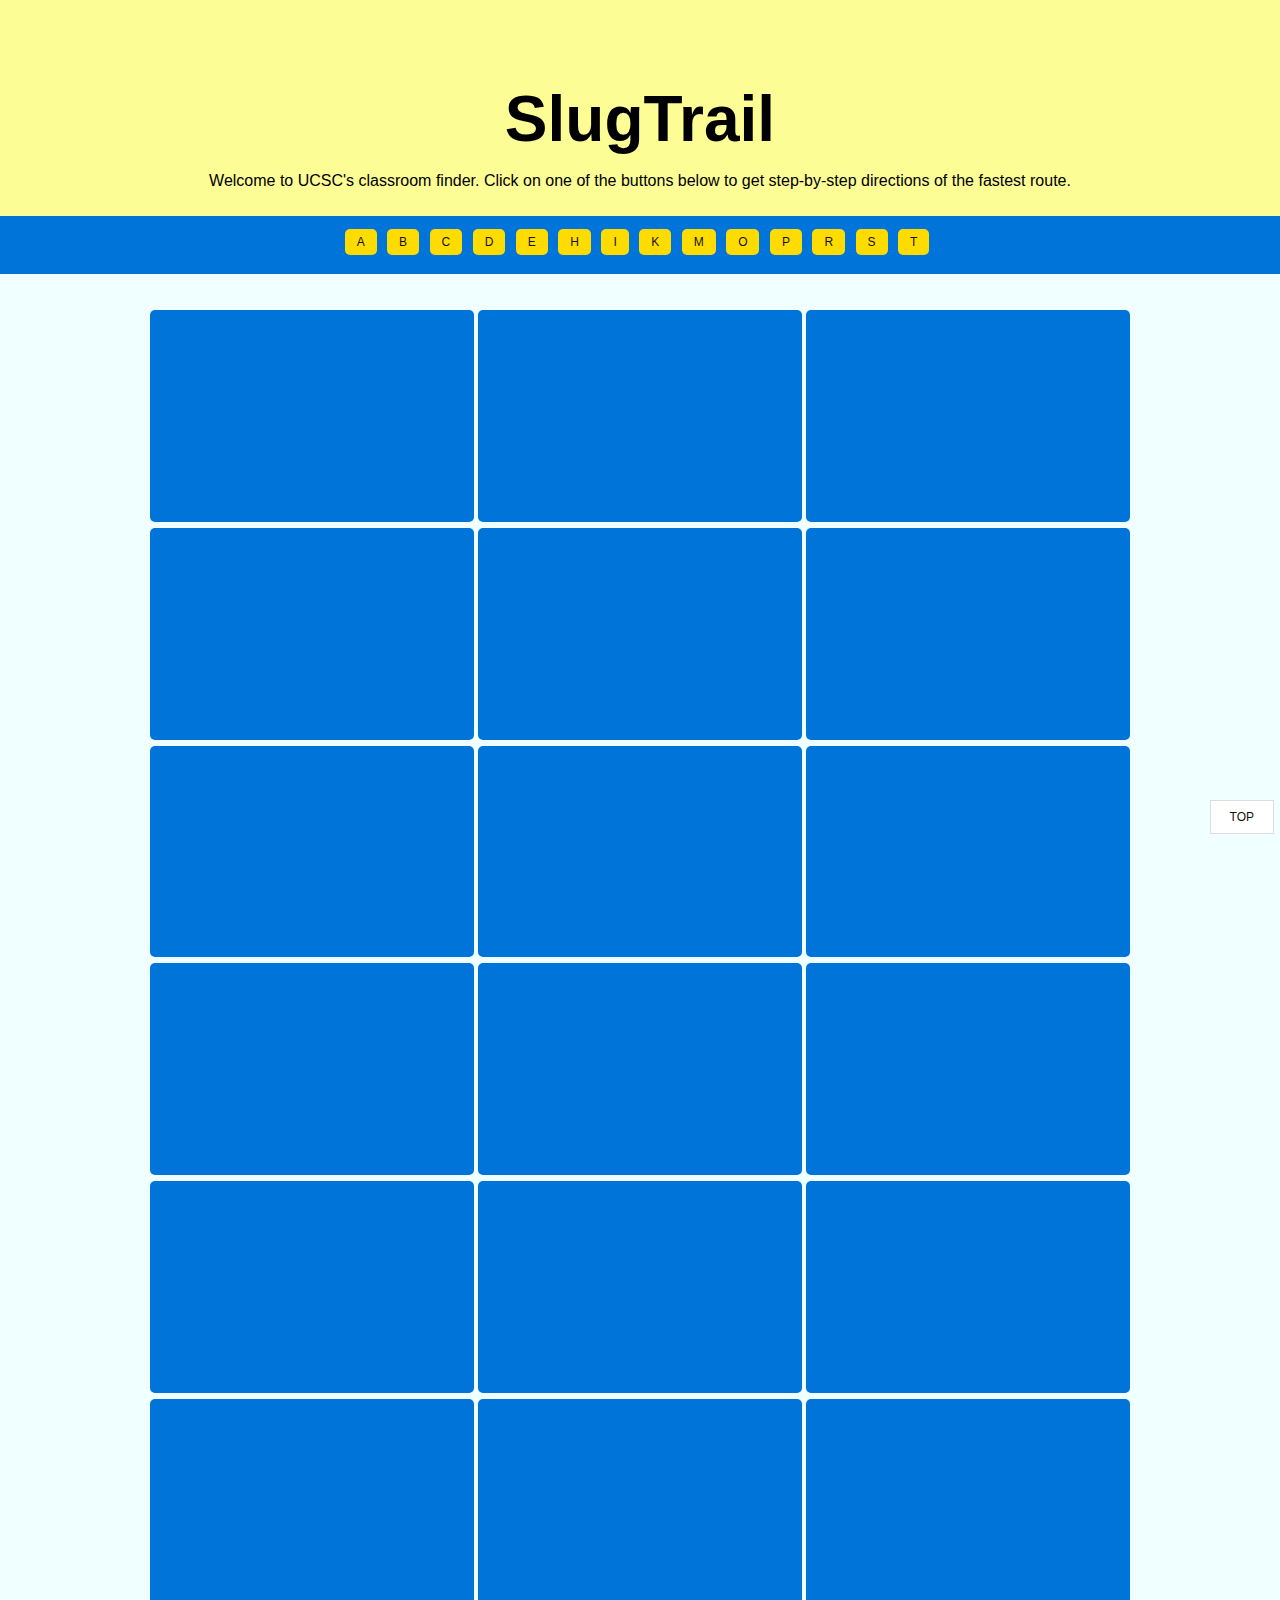
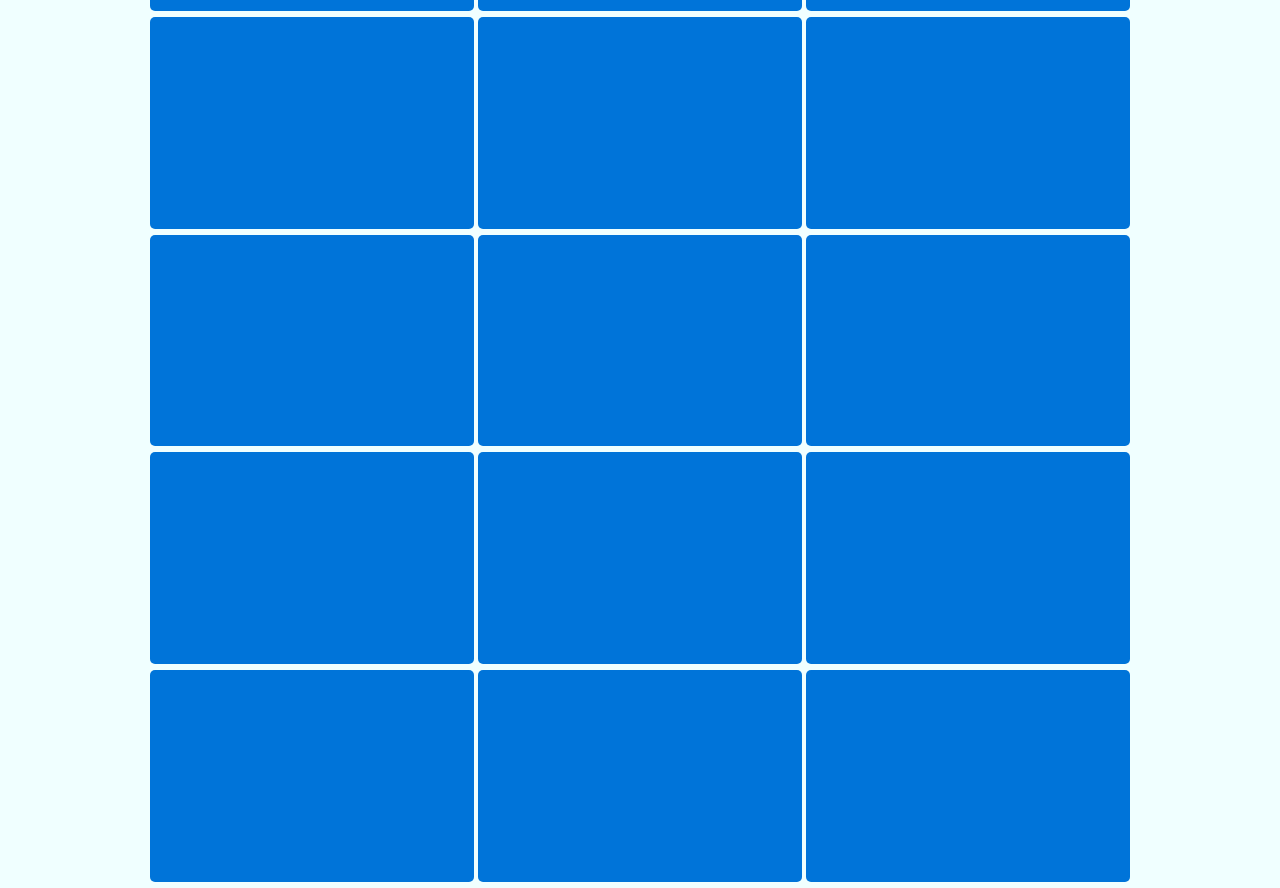
==== commit 06fcf1ec: "Add files via upload" ====
--- a/Code/index.html
+++ b/Code/index.html
@@ -30,6 +30,14 @@
                 width: 100%;
                 height: auto;
             }
+            
+            
+            /*enables scroll to appropriate location by letter*/
+            a.anchor{
+                position: relative;
+                top: -250px;
+                visibility: hidden;
+            }
         </style>
         
     </head>
@@ -52,7 +60,6 @@
             <a href="#E" class="btn yellow rounded">E</a>
             <a href="#H" class="btn yellow rounded">H</a>
             <a href="#I" class="btn yellow rounded">I</a>
-            <a href="#J" class="btn yellow rounded">J</a>
             <a href="#K" class="btn yellow rounded">K</a>
             <a href="#M" class="btn yellow rounded">M</a>
             <a href="#O" class="btn yellow rounded">O</a>
@@ -68,51 +75,52 @@
    <!--displays all colleges and department images as buttons in lexicographical
    order and provides anchor points for the menu to jump to-->
    <div class="center">
-   <a name="A">
+   <a class="anchor" name="A">
        <a class="btn blue rounded center" > <div class="frame"> <img src ="slugtrail-colleges_and_departments/arcenter.jpg"></div></a>
-   <a name="B">
+   <a class="anchor" name="B">
        <a class="btn blue rounded center" > <div class="frame"> <img src ="slugtrail-colleges_and_departments/baskinaud.jpg"></div></a>
        <a class="btn blue rounded center" > <div class="frame"> <img src ="slugtrail-colleges_and_departments/baytree.jpg"></div></a>
        <a class="btn blue rounded center" > <div class="frame"> <img src ="slugtrail-colleges_and_departments/biomedical.jpg"></div> </a>
-   <a name="C">
+   <a class="anchor" name="C">
        <a class="btn blue rounded center" > <div class="frame"> <img src ="slugtrail-colleges_and_departments/clarkkerrhall.jpg"></div></a>
        <a class="btn blue rounded center" >  <div class="frame"><img src ="slugtrail-colleges_and_departments/classroomunit.jpg"></div></a>
        <a class="btn blue rounded center" href="Cowell.html" >  <div class="frame"><img src ="slugtrail-colleges_and_departments/cowell.jpg"></div></a>
        <a class="btn blue rounded center" >  <div class="frame"><img src ="slugtrail-colleges_and_departments/crown.jpg"></div></a>
-   <a name="D">
+   <a class="anchor" name="D">
        <a class="btn blue rounded center" >  <div class="frame"><img src ="slugtrail-colleges_and_departments/UCSC_DARC.jpg"></div></a>
-   <a name="E">
+   <a class="anchor" name="E">
        <a class="btn blue rounded center" >  <div class="frame"><img src ="slugtrail-colleges_and_departments/E2.jpg"></div></a>
        <a class="btn blue rounded center" >  <div class="frame"><img src ="slugtrail-colleges_and_departments/earthandmarine.jpg"></div></a>
        <a class="btn blue rounded center" >  <div class="frame"><img src ="slugtrail-colleges_and_departments/elenabaskin.jpg"></div></a>
-   <a name="H">
+   <a class="anchor" name="H">
        <a class="btn blue rounded center" > <div class="frame"> <img src ="slugtrail-colleges_and_departments/UCSC-Humanities.jpg"></div></a>
-   <a name="I">
+   <a class="anchor" name="I">
        <a class="btn blue rounded center" >  <div class="frame"><img src ="slugtrail-colleges_and_departments/interdisciplinary.jpg" ></div></a>
-   <a name="J">
-   <a name="K">
+   <a class="anchor" name="K">
        <a class="btn blue rounded center" href="kresge.html" > <div class="frame"><img src ="slugtrail-colleges_and_departments/kresge.jpg"></div></a>
-   <a name="M">
+   <a class="anchor" name="M">
        <a class="btn blue rounded center" > <div class="frame"><img src ="slugtrail-colleges_and_departments/mchenry.jpg"></div></a>
        <a class="btn blue rounded center" > <div class="frame"> <img src ="slugtrail-colleges_and_departments/merrill.jpg"></div></a>
        <a class="btn blue rounded center" >  <div class="frame"><img src ="slugtrail-colleges_and_departments/mediatheater.jpg"></div></a>
        <a class="btn blue rounded center" >  <div class="frame"><img src ="slugtrail-colleges_and_departments/musiccenter.jpg"></div></a>
-   <a name="O">
+   <a class="anchor" name="O">
        <a class="btn blue rounded center" href="Oakes.html" > <div class="frame"><img src ="slugtrail-colleges_and_departments/oakes.jpg"></div></a>  
        <a class="btn blue rounded center" >  <div class="frame"><img src ="slugtrail-colleges_and_departments/opersmulti.jpg"></div></a>
-   <a name ="P">
+   <a class="anchor" name ="P">
        <a class="btn blue rounded center" >  <div class="frame"><img src ="slugtrail-colleges_and_departments/physicalsciences.jpg"></div></a>
        <a class="btn blue rounded center" >  <div class="frame"><img src ="slugtrail-colleges_and_departments/porter.jpg"></div></a>
-   <a name="R">
+   <a class="anchor" name="R">
        <a class="btn blue rounded center" >  <div class="frame"><img src ="slugtrail-colleges_and_departments/rachelcarson.jpg"></div></a>
-   <a name="S">
+   <a class="anchor" name="S">
        <a class="btn blue rounded center" >  <div class="frame"><img src ="slugtrail-colleges_and_departments/sinsheimer.jpg"></div></a>
        <a class="btn blue rounded center" >  <div class="frame"><img src ="slugtrail-colleges_and_departments/socsci.jpg"></div></a>
        <a class="btn blue rounded center" >  <div class="frame"><img src ="slugtrail-colleges_and_departments/stevenson.jpg"></div></a>
-   <a name="T">
+   <a class="anchor" name="T">
        <a class="btn blue rounded center" >  <div class="frame"><img src ="slugtrail-colleges_and_departments/theaterarts.jpg"></div></a>
        <a class="btn blue rounded center" >  <div class="frame"><img src ="slugtrail-colleges_and_departments/thimannlab.jpg"></div></a>
        <a class="btn blue rounded center" >  <div class="frame"><img src ="slugtrail-colleges_and_departments/thimannlecture.jpg"></div></a>
+       
+  <!--creates TOP button-->
   <a class="btn white padded" id="to-top" onclick="goTop()"><i class ="fa fa-angle-double-up fa-5x"></i>TOP</a>
   </div>
  
--- a/Code/index.css
+++ b/Code/index.css
@@ -4,7 +4,7 @@
   License: BSD
 ************/
 
-button.selected{
+button.btn_selected{
     color: blue;
     font-size: 90%;
 }
